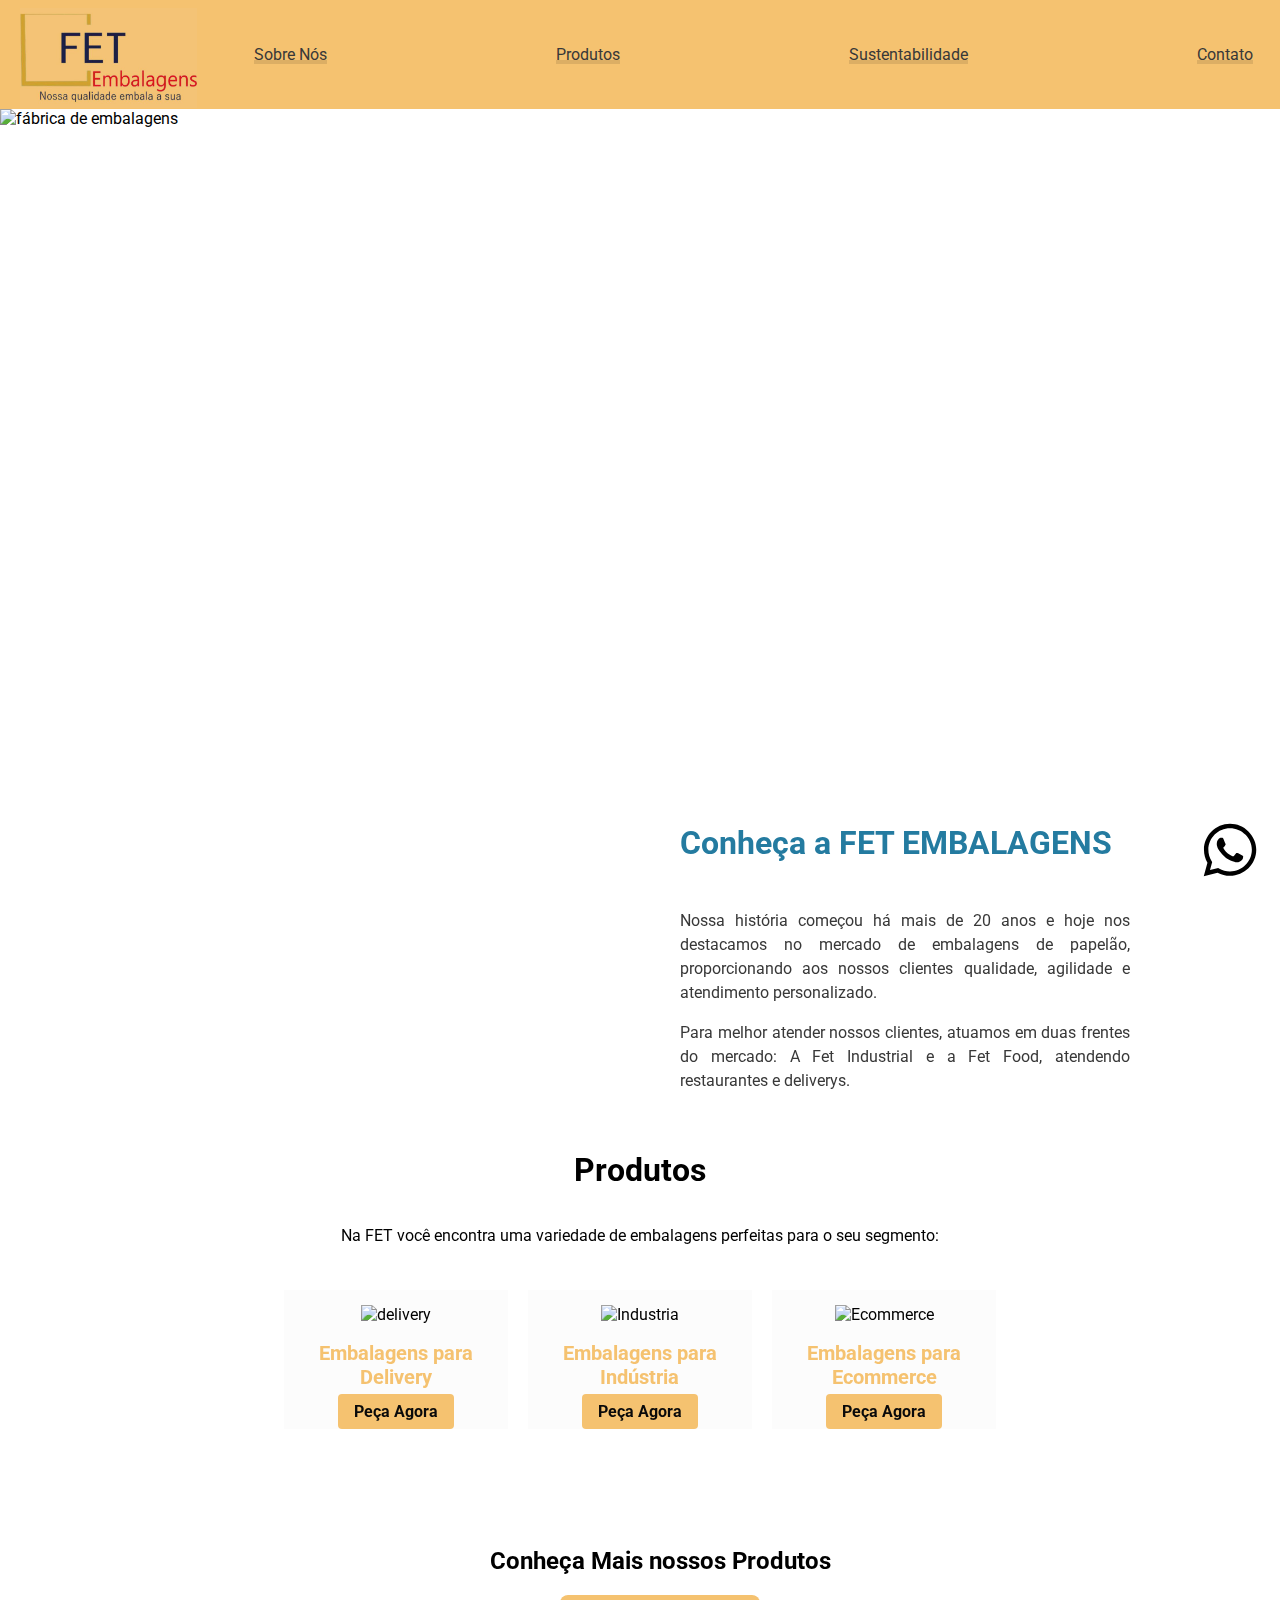
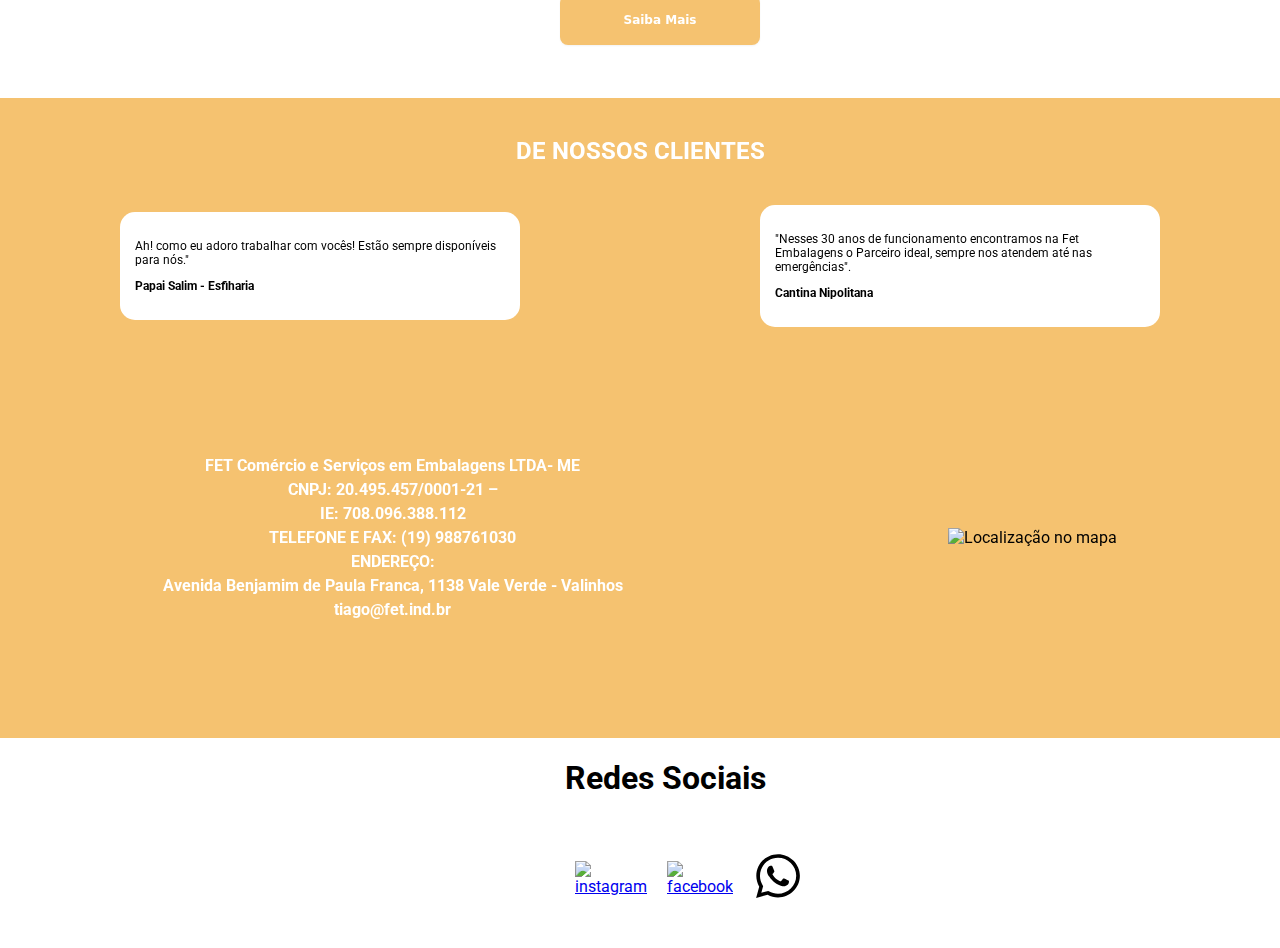
==== index.html @ a5f6f4d7 "add s and produtos" ====
<!DOCTYPE html>
<html lang="pt-br">

    <head>
        <meta charset="UTF-8">
        <meta http-equiv="X-UA-Compatible" content="IE=edge">
        <meta name="viewport" content="width=device-width, initial-scale=1.0">
        <title>FET Embalagens</title>
        <link rel="icon" type="svg" href="/img/fett.jpeg">
        <link rel="stylesheet" href="style.css">
    </head>

    <body>
        <header>
            <nav id="navegador">
                <div id="secao_certificacao">
                    <img id="nav_logo" src="/img/fett.jpeg" alt="fetEmbalagens">
                    <ul>

                        <li><a href="sobre.html">Sobre Nós</a></li>
                        <li><a href="produtos.html">Produtos</a></li>
                        <li><a href="sustentabilidade.html">Sustentabilidade</a></li>
                        <li><a href="contato.html">Contato</a></li>
                    </ul>
                </div>
            </nav>
            <div class="header">
                <div class="slideshow-container">
                    <div class="mySlides fade">
                        <img src="/img/fet1.jpg" alt="fábrica de embalagens" style="width:100%" class="img_carrossel">
                        <h1 class="carousel-title">
                            Agilidade<br>
                            Oferecemos rapidez na sua entrega
                        </h1>
                    </div>

                    <div class="mySlides fade">
                        <img src="/img/fet6.jpg" alt="embalagens personalizadas" style="width:100%"
                            class="img_carrossel">
                        <h1 class="carousel-title">
                            Proteção e Estilo<br>
                            Trazemos soluções de embalagens
                            para o seu negócio utilizando
                            matérias de excelência
                        </h1>
                    </div>

                    <div class="mySlides fade">
                        <img src="/img/fet5.avif" alt="embalagens papelão" style="width:100%" class="img_carrossel">
                        <h1 class="carousel-title">
                            Modernidade<br>
                            Utilizamos equipamentos de alta performance
                            para gerar qualidade, e redução de custos
                        </h1>
                    </div>

                    <div class="mySlides fade">
                        <img src="/img/fet4.jpg" alt="embalagens" style="width:100%" class="img_carrossel">
                        <h1 class="carousel-title">
                            Inovação<br>
                            Para múltiplas necessidades<br>
                            Múltiplas opções de embalagens<br>
                        </h1>
                    </div>

                    <!-- botões de navegação -->
                    <a class="prev" onclick="plusSlides(-1)">&#10094;</a>
                    <a class="next" onclick="plusSlides(1)">&#10095;</a>
                </div>
            </div>

            </div>
        </header>
        </section>
        </header>

        <section id="secao_video_texto">
            <div id="secao_esquerda">
                <iframe width="560" height="315" src="https://www.youtube.com/embed/1GGAuvszCuw?start=7"
                    title="YouTube video player" frameborder="0"
                    allow="accelerometer; autoplay; clipboard-write; encrypted-media; gyroscope; picture-in-picture; web-share"
                    allowfullscreen></iframe>
            </div>
            <div id="secao_direita">
                <h4>Conheça a FET EMBALAGENS</h4>
                <p>Nossa história começou há mais de 20 anos e hoje nos destacamos no mercado de embalagens de papelão,
                    proporcionando aos nossos clientes qualidade, agilidade e atendimento personalizado.</p>
                <p>Para melhor atender nossos clientes, atuamos em duas frentes do mercado: A Fet Industrial e a Fet
                    Food,
                    atendendo restaurantes e deliverys.</p>
            </div>
        </section>

        <section class="section_index">
            <div class="section_index">
                <h1 class="h1_prod">Produtos</h1>
                <p>Na FET você encontra uma variedade de embalagens perfeitas para o seu segmento: </p>
                <div class="all_cards_index">
                    <div class="card_index">
                        <img class="img_prod" src="/img/fet2.jpg" alt="delivery" width="100" height="150">
                        <h2 class="h2_prod">Embalagens para Delivery</h2>
                        <a href="http://shopee.com.br/fet_embalagens?categoryId=100638&entryPoint=ShopByPDP&itemId=17700425292'"
                            class="button">Peça Agora</a>
                    </div>
                    <div class="card_index">
                        <img class="img_prod" class="img_prod" src="/img/fet3.jpg" alt="Industria" width="100"
                            height="150">
                        <h2 class="h2_prod">Embalagens para Indústria</h2>
                        <a href="http://shopee.com.br/fet_embalagens?categoryId=100638&entryPoint=ShopByPDP&itemId=17700425292'"
                            class="button">Peça Agora</a>
                    </div>
                    <div class="card_index">
                        <img class="img_prod" src="/img/fet8.jpeg" alt="Ecommerce" width="100" height="150">
                        <h2 class="h2_prod">Embalagens para Ecommerce</h2>
                        <a href="http://shopee.com.br/fet_embalagens?categoryId=100638&entryPoint=ShopByPDP&itemId=17700425292'"
                            class="button">Peça Agora</a>
                    </div>
                </div>
            </div>
            <a href="https://api.whatsapp.com/send?phone=5519988761030" target="_blank">
                <img src="/img/whatsapp.svg" alt="WhatsApp"
                    style="position: fixed; bottom: 20px; right: 20px; width: 60px; height: 60px;">
            </a>
        </section>

        <div class="conheça">

            <h2 class=".conheça_h2">Conheça Mais nossos Produtos</h2>
            <i class="fa-brands fa-whatsapp" style="color: #f3c373;"></i>
            <button class="conheça_button"
                onclick="window.location.href='http://shopee.com.br/fet_embalagens?categoryId=100638&entryPoint=ShopByPDP&itemId=17700425292'">
                Saiba Mais
            </button>
        </div>
        <section id="alunos">
            <h2>DE NOSSOS CLIENTES</h2>
            <div id="card_group">

                <div class="card">
                    <div class="card_body">
                        <p>Ah! como eu adoro trabalhar com vocês!
                            Estão sempre disponíveis para nós."
                        </p>
                        <p class="nome_aluno"> Papai Salim - Esfiharia</p>
                    </div>
                </div>
                <div class="card">
                    <div class="card_body">
                        <p>"Nesses 30 anos de funcionamento encontramos na Fet Embalagens
                            o Parceiro ideal, sempre nos atendem até nas emergências".</p>
                        <p class="nome_aluno">Cantina Nipolitana</p>
                    </div>
                </div>
            </div>
        </section>
        <div id="alunos">
            <div id="card_group">
                <p style="font-weight: bold; color: white; line-height: 150%;">
                    FET Comércio e Serviços em Embalagens LTDA- ME<br>
                    CNPJ: 20.495.457/0001-21 – <br>
                    IE: 708.096.388.112<br>
                    TELEFONE E FAX: (19) 988761030<br>
                    ENDEREÇO:<br>
                    Avenida Benjamim de Paula Franca, 1138 Vale Verde - Valinhos<br>
                    tiago@fet.ind.br
                </p>

                <div>
                    <img class="map-image" src="/img//mapa.jpeg" alt="Localização no mapa" onclick="openMapLocation()">
                </div>
            </div>
        </div>
        <footer>
            <h1 id="footer_h1">Redes Sociais</h1>
            <div id="footer">
                <a href="https://instagram.com/fet__embalagens?igshid=MzRlODBiNWFlZA==">
                    <img src="/img/instagram.svg" class="img_footer" alt="instagram">
                </a>
                <a href="https://www.facebook.com/tiago.pelegrine.16?mibextid=ZbWKwL">
                    <img src="/img/facebook.svg" class="img_footer" alt="facebook">
                </a>
                <a href="https://api.whatsapp.com/send?phone=5519988761030" target="_blank">
                    <img src="/img/whatsapp.svg" class="img_footer" alt="WhatsApp">
                </a>
            </div>
        </footer>

        <script src="funcoes.js"></script>
    </body>

</html>
---- style.css ----
@import url("https://fonts.googleapis.com/css2?family=Roboto:ital,wght@0,100;0,400;0,500;0,700;0,900;1,400&display=swap");

body {
  margin: 0px; /*margem externa */
  padding: 0px; /*margem interna */
  font-family: "Roboto", sans-serif;
}
header {
  width: 100%;
  height: 30%;
  margin-bottom: 50px;
}
#menu {
  padding: 60px;
  padding-bottom: 0px;
}

#titulo {
  color: white;
  padding-left: 170px;
  padding-top: 50px;
  width: 530px;
}

header h1 {
  font-size: 40px;
  font-weight: bold;
}
header h4 {
  font-size: 20px;
  font-weight: 400;
  line-height: 150%;
}

/* cabeçalho */
.header {
  height: 617px;
  position: relative;
  overflow: hidden;
}

/* carrossel */
.slideshow-container {
  width: 99%;
  height: 70%;
  position: relative; /* adicionando position: relative; */
}

/* h1 */
.carousel-title {
  width: 70%; /* ocupando 40% do carrossel */
  position: absolute;
  top: 50%;
  left: 0;
  transform: translateY(-50%);
  padding: 26px;
  font-weight: bold; /* adicionando negrito */
  text-transform: uppercase; /* alterando para maiúsculas */
  letter-spacing: 1px; /* aumentando o espaçamento entre as letras */
  text-align: start;
  color: white;
  font-size: 50px;
  z-index: 2; /* colocando o h1 acima das imagens (z-index maior) */
}

/* imagens */
.mySlides {
  width: 100%;
  height: 90%;
  position: relative; /* adicionando position: relative; */
  z-index: 1; /* definindo z-index das imagens (z-index menor) */
}
/* botões de navegação */
.prev,
.next {
  position: absolute;
  top: 50%;
  z-index: 3; /* mantendo os botões acima do h1 */
  padding: 16px;
  width: auto;
  margin-top: -22px;
  color: white;
  font-weight: bold;
  font-size: 30px;
  transition: 0.6s ease;
  border-radius: 0 3px 3px 0;
  user-select: none;
  cursor: pointer;
}

.next {
  right: 0;
  border-radius: 3px 0 0 3px;
}

.prev:hover,
.next:hover {
  background-color: rgba(0, 0, 0, 0.8);
}

/* efeito de fade */
.fade {
  animation-name: fade;
  animation-duration: 1.5s;
}

@keyframes fade {
  from {
    opacity: 0.4;
  }
  to {
    opacity: 1;
  }
}

/* responsividade */
@media screen and (max-width: 768px) {
  .header {
    height: 250px;
  }

  .prev,
  .next {
    font-size: 20px;
    margin-top: -18px;
    padding: 10px;
  }
  .carousel-title {
    font-size: 13px; /* reduzindo o tamanho da fonte */
  }
}

/* lista da seção de certificação   */

#secao_certificacao {
  background: #f5c270;
  display: flex;
  width: 100%;
}

#nav_logo {
  width: 222px;
  height: 100px;
  padding-right: 90px;
  padding-top: 8px;
  padding-left: 20px;
}

#secao_certificacao ul {
  margin: 0px;
  padding: 27px;
  margin-left: 10px;
  height: 55px;
  display: flex;
  width: 100%;
  justify-content: space-evenly;
  align-items: center;
  list-style: none;
}
#secao_certificacao ul li {
  display: flex;
  transition: background-color 0.2s ease, transform 0.2s ease;
  box-shadow: inset 0px -4px 0px 0px rgba(0, 0, 0, 0.1);
  align-items: center;
  color: #323247;
}
#secao_certificacao ul li span {
  color: #323247;
  text-decoration: none;
  margin: 0px 10px;
}
#secao_certificacao a {
  text-decoration: none;
  color: #383838;
}
#secao_certificacao li:hover {
  background-color: #e5e5e5;
  transform: translateY(-2px);
  box-shadow: inset 0px -6px 0px 0px rgba(0, 0, 0, 0.1);
}

#secao_certificacaoli:active {
  transform: translateY(0px);
  box-shadow: inset 0px -2px 0px 0px rgba(0, 0, 0, 0.1);
}
#img_carrossel {
  width: 60%;
  right: 100px;
}

@media screen and (max-width: 1440px) {
  #secao_certificacao {
    justify-content: center;
  }

  #nav_logo {
    padding-right: 20px;
  }

  #secao_certificacao ul {
    justify-content: space-between;
  }

  #secao_certificacao li span {
    margin: 0px 5px;
  }
}

@media screen and (max-width: 760px) {
  #secao_certificacao {
    flex-direction: column;
    align-items: center;
  }

  #nav_logo {
    width: 100%;
    max-width: 222px;
    padding: 10px;
    box-sizing: border-box;
  }

  #secao_certificacao ul {
    flex-wrap: wrap;
  }

  #secao_certificacao ul li {
    width: 50%;
    padding: 10px;
    box-sizing: border-box;
  }

  #secao_certificacao li span {
    margin: 0px 5px;
    font-size: 12px;
  }
}

/* seção de video e texto   */

#secao_video_texto {
  display: flex;
  align-items: center;
  justify-content: center;
}

#secao_esquerda {
  width: 50%;
  display: flex;
  justify-content: flex-end;
  padding-left: 10px;
}

#secao_direita {
  width: 50%;
  padding-left: 70px;
}

#secao_direita h4 {
  width: 75%;
  font-weight: bold;
  line-height: 150%;
  font-size: 32px;
  color: #247ba0;
}

#secao_direita p {
  width: 75%;
  color: #383838;
  line-height: 150%;
  text-align: justify;
}

/* parte de produtos no index */

.section_index {
  display: flex;
  flex-direction: column;
  margin: 10px auto;
  text-align: center;
}

.h1_prod {
  font-weight: bold;
}

.p_prod {
  margin-bottom: 20px;
  letter-spacing: 0.5px;
  font-weight: 400;
}

.all_cards_index {
  display: flex;
  flex-wrap: wrap;
  justify-content: space-around;
  padding: 29px;
  max-width: 1440px;
  margin: 0 auto;
}

.card_index {
  flex: 0 1 calc(33.33% - 20px);
  height: 100%;
  margin-bottom: 30px;
  background-color: #fcfcfc;
  padding-top: 15px;
}

.h2_prod {
  font-size: 20px;
  font-weight: bold;
  color: #f5c270;
  margin-bottom: 5px;
}

.img_prod {
  width: 307px;
  height: 213px;
}

.button {
  display: inline-block;
  padding: 8px 16px;
  background-color: #f5c270;
  color: rgb(10, 10, 10);
  text-decoration: none;
  border-radius: 4px;
  font-weight: bold;
}

@media screen and (max-width: 768px) {
  .all_cards_index {
    flex-direction: column;
    align-items: center;
  }

  .card_index {
    width: calc(100% - 20px);
  }
}

/* seção clientes */

#alunos {
  background-color: #f5c270;
  text-align: center;
  padding-top: 20px;
  height: 300px;
}
#alunos h2 {
  color: white;
}
#card_group {
  display: flex;
  align-items: center;
  justify-content: space-around;
}
.card {
  display: flex;
  align-items: center;
  justify-content: space-around;
  background-color: #ffffff;
  width: 400px;
  margin: 20px;
  font-size: 12px;
  border-radius: 15px;
}

.card img {
  margin: 20px;
  width: 80px;
  height: 80px;
}
.card_body {
  padding: 15px;
  text-align: left;
}
.nome_aluno {
  font-weight: bold;
}

.conheça {
  background-color: white;
  height: 150px;
  text-align: center;
  margin: 0 auto;
  max-width: 1440px;
  padding: 20px;
}

.conheça_h2 {
  margin: 0;
  padding: 30px;
}

.conheça_button {
  background-color: #f5c270;
  height: 50px;
  width: 200px;
  color: white;
  font-size: 12px;
  border-radius: 8px;
  border: 0;
  cursor: pointer;
}

@media screen and (max-width: 1440px) {
  .conheça {
    width: 100%;
  }
}
.map-image {
  width: 360px;
  height: 225px;
  cursor: pointer;
}

@media screen and (max-width: 760px) {
  #secao_video_texto {
    flex-direction: column;
    align-items: center;
    justify-content: center;
    padding: 0 20px; /* Adicionado espaço nas laterais */
  }

  #secao_esquerda {
    width: 100%;
    display: flex;
    justify-content: center;
    padding-left: 0;
  }

  #secao_direita {
    width: 100%;
    padding-left: 0;
  }

  #secao_direita h4,
  #secao_direita p {
    width: 100%;
  }

  #alunos {
    height: auto;
  }

  #card_group {
    flex-direction: column;
    align-items: center;
  }

  .card {
    width: 80%;
  }

  .card img {
    margin: 10px;
    width: 40px; /* Diminuído o tamanho dos ícones */
    height: 40px; /* Diminuído o tamanho dos ícones */
  }
}

/* sustentabilidade */
.animate {
  opacity: 0;
  transition: opacity 1s;
}

/* Animação em JavaScript */
.fade-in {
  animation: fadeInAnimation ease 3s forwards;
}

@keyframes fadeInAnimation {
  0% {
    opacity: 0;
  }
  100% {
    opacity: 1;
  }
}
/* produtos */
#produtos_texto {
  display: grid;
  grid-template-columns: repeat(3, 1fr);
  grid-template-rows: repeat(2, 1fr);
  grid-gap: 70px;
  justify-content: space-evenly;
  padding: 30px 30px;
  max-width: 1440px;
  margin: 0 auto;
}
.carde {
  width: 190px;
  height: 254px;
  border-radius: 30px;
  background: #eeebeb;
}
.carde :hover {
  box-shadow: 15px 15px 30px rgb(236, 235, 232),
    -15px -15px 30px rgb(241, 240, 238);
}
#carde_img {
  width: 180px;
  height: 244px;
  border-radius: 30px;
}
button {
  background-color: #ffffff;
  border: 1px solid rgb(209, 213, 219);
  border-radius: 0.5rem;
  color: #111827;
  font-family: ui-sans-serif, system-ui, -apple-system, system-ui, "Segoe UI",
    Roboto, "Helvetica Neue", Arial, "Noto Sans", sans-serif,
    "Apple Color Emoji", "Segoe UI Emoji", "Segoe UI Symbol", "Noto Color Emoji";
  font-size: 0.875rem;
  font-weight: 600;
  line-height: 1.25rem;
  padding: 0.75rem 1rem;
  text-align: center;
  -webkit-box-shadow: 0 1px 2px 0 rgba(0, 0, 0, 0.05);
  box-shadow: 0 1px 2px 0 rgba(0, 0, 0, 0.05);
  cursor: pointer;
  -moz-user-select: none;
  -ms-user-select: none;
  user-select: none;
  -webkit-user-select: none;
  -ms-touch-action: manipulation;
  touch-action: manipulation;
}

button:hover {
  background-color: #f9fafb;
}

button:focus {
  outline: 2px solid rgba(0, 0, 0, 0.1);
  outline-offset: 2px;
}

button:focus-visible {
  -webkit-box-shadow: none;
  box-shadow: none;
}
@media screen and (max-width: 768px) {
  #produtos_texto {
    display: flex;
    flex-direction: column;
    align-items: center;
  }
  #carde_img {
    width: calc(100% - 20px);
  }
  .carde {
    width: calc(100% - 20px);
  }
}
/* seção Footer */
footer {
  display: flex;
  flex-direction: column;
  justify-content: space-between;
  text-align: center;
  align-items: center;
}

#footer {
  display: flex;
  text-align: center;
  align-items: center;

  margin: 10px;
  background-color: white;
  width: 150px;
  height: 100px;
  text-align: center;
  padding-bottom: 10px;
}
#footer_h1 {
  padding: 0px 10px 0px 60px;
}
.img_footer {
  width: 50px;
  height: 50px;
  padding: 10px;
  cursor: pointer;
}
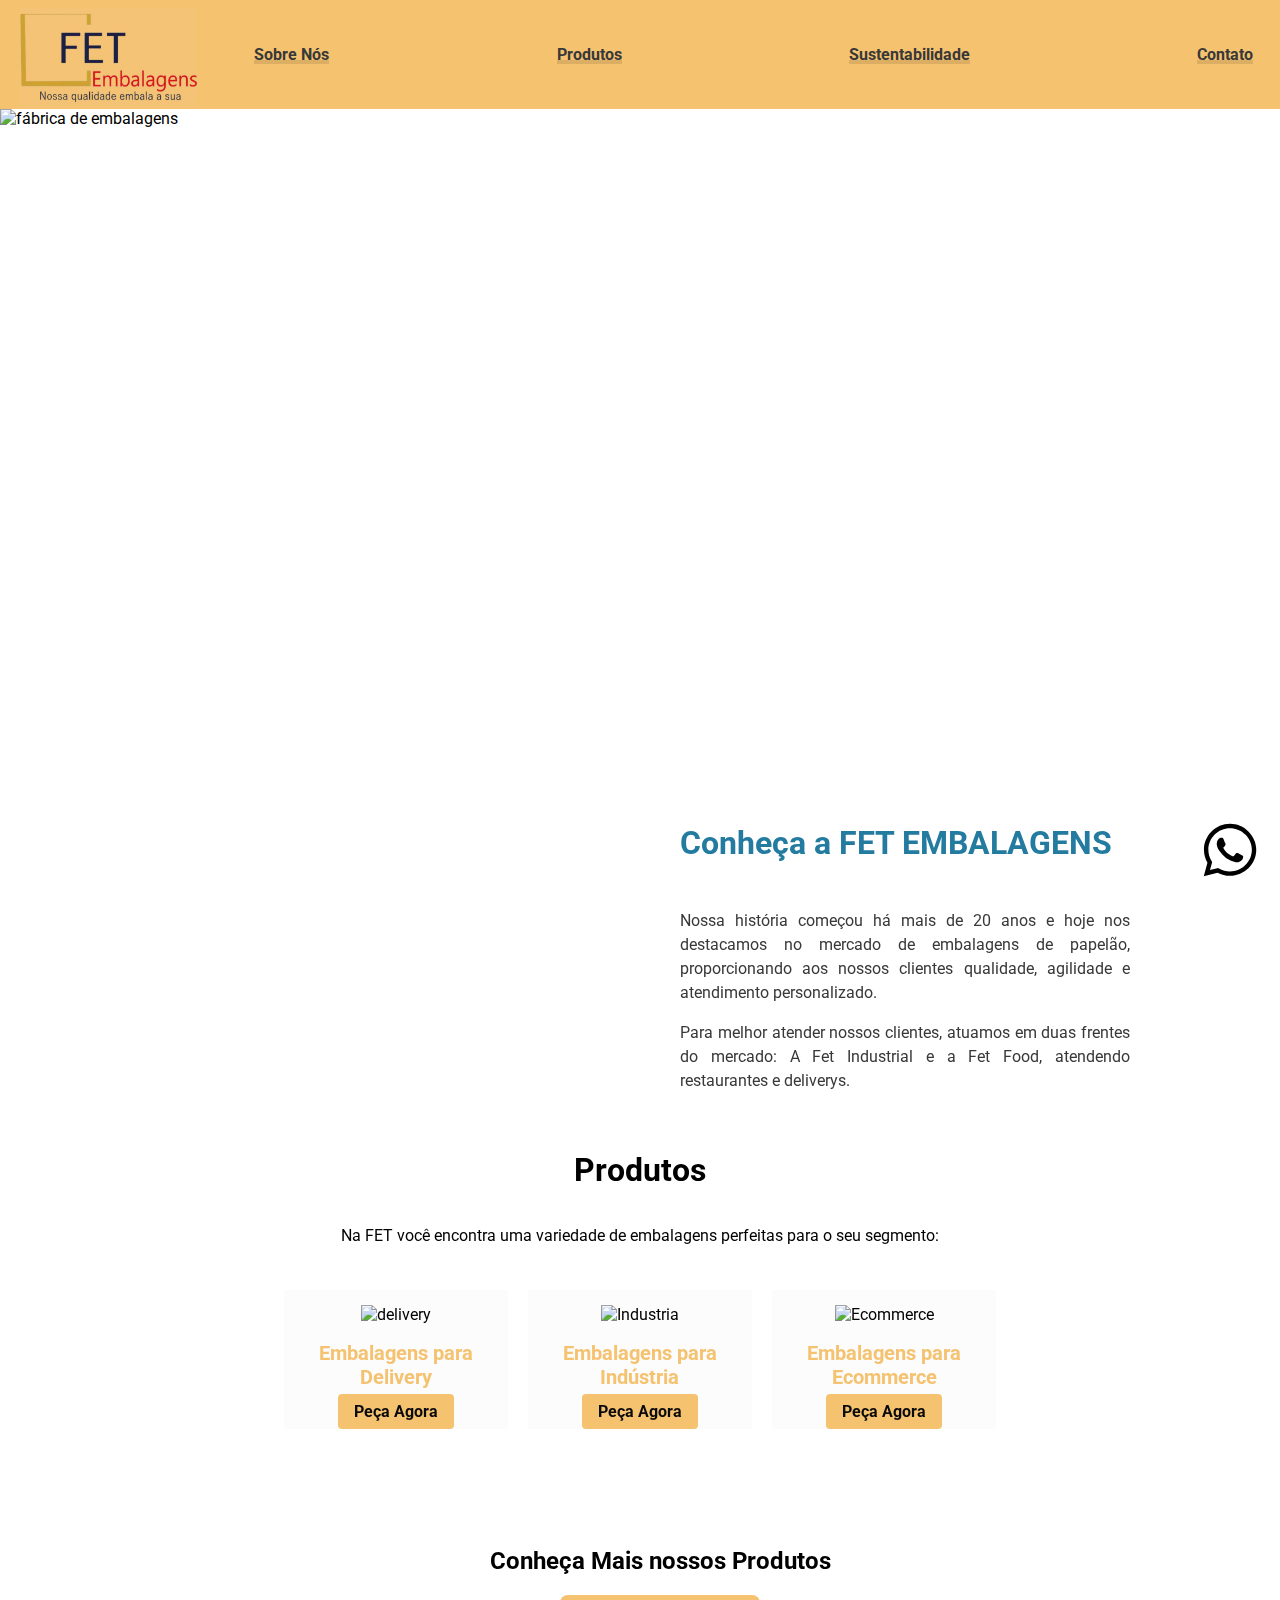
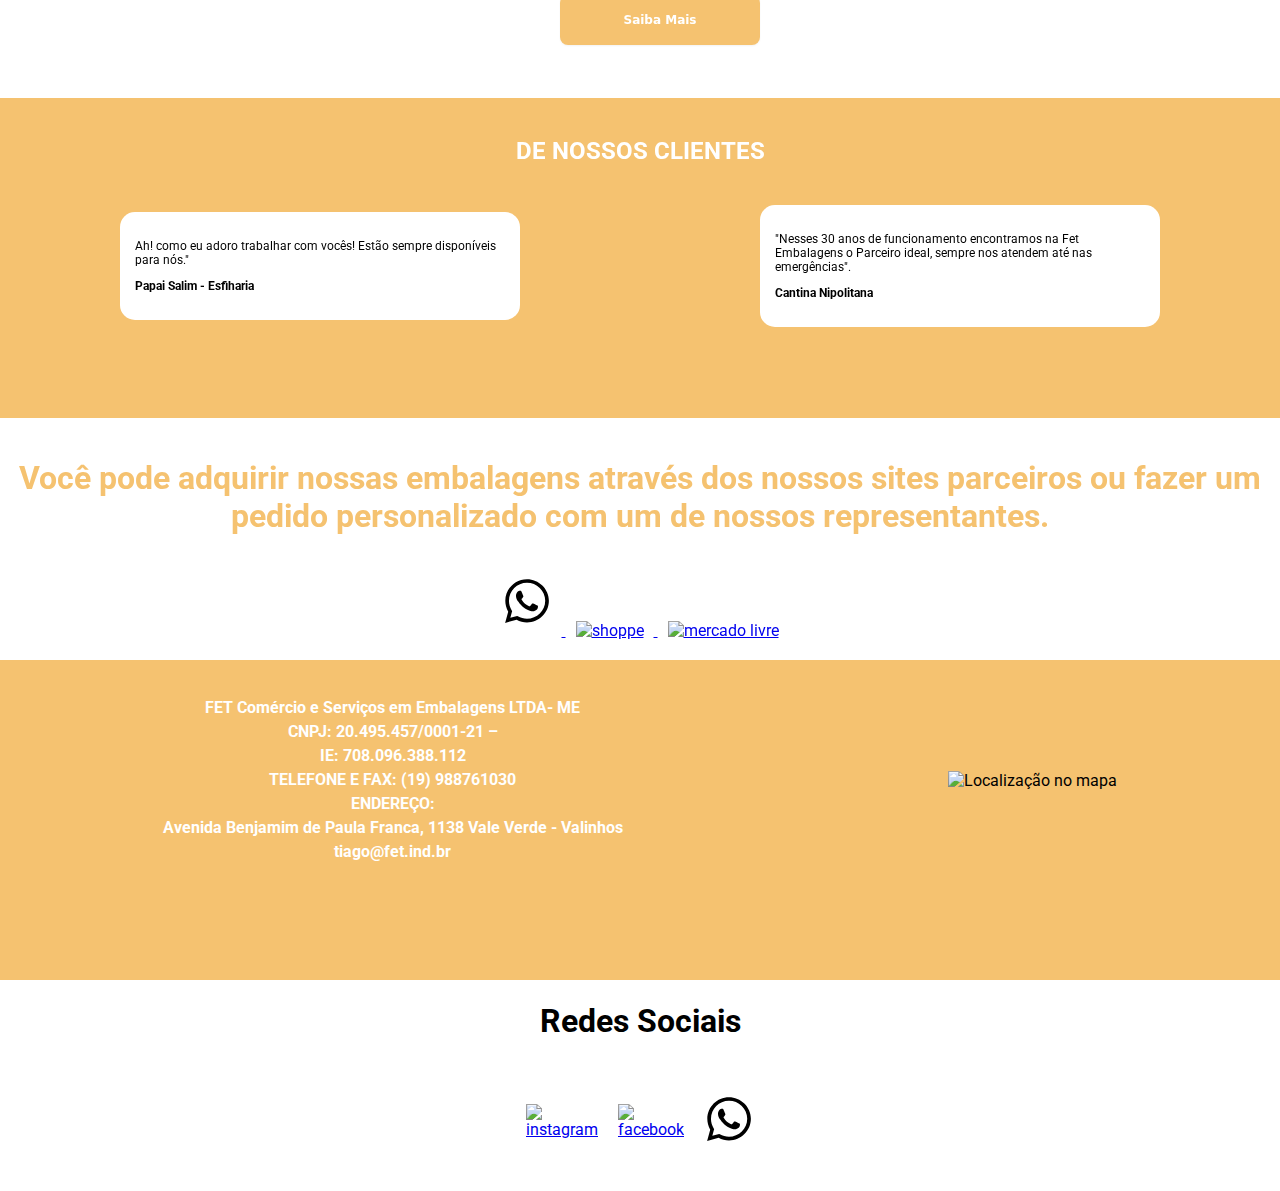
==== commit 714c2739: "update contato and sobre add seo" ====
--- a/index.html
+++ b/index.html
@@ -5,6 +5,10 @@
         <meta charset="UTF-8">
         <meta http-equiv="X-UA-Compatible" content="IE=edge">
         <meta name="viewport" content="width=device-width, initial-scale=1.0">
+        <meta name="description"
+            content="Somos uma fábrica de embalagens de papelão especializada em produzir embalagens personalizadas, papelão ondulado, caixas de papelão e soluções de embalagem para diversos setores, incluindo alimentos, cosméticos, produtos eletrônicos, logística, entre outros. Nossas embalagens são ambientais e recicláveis, oferecendo proteção de produtos durante o transporte e armazenamento. Entre em contato conosco para embalagens de luxo, embalagens de presente, embalagens promocionais e design de embalagens." />
+        <meta name="keywords"
+            content="embalagens de papelão, fábrica de embalagens, papelão ondulado, embalagens personalizadas, caixas de papelão, fábrica de caixas, embalagens para transporte, embalagens ambientais, embalagens recicláveis, embalagens para e-commerce, fábrica de embalagens de papel, caixas de papel personalizadas, soluções de embalagem, proteção de produtos, embalagens industriais, embalagens para alimentos, caixas de papelão ondulado, embalagens para logística, embalagens para envio, embalagens resistentes, embalagens especiais, caixas de papelão personalizadas, embalagens para comércio eletrônico, embalagens de luxo, impressão em embalagens de papelão, embalagens de presente, embalagens para brindes, embalagens promocionais, design de embalagens, embalagens para cosméticos, embalagens farmacêuticas, embalagens para produtos eletrônicos, embalagens para calçados, embalagens para roupas, embalagens para bebidas, embalagens para produtos médicos, embalagens para produtos químicos, caixas de papelão para mudanças, embalagens de papelão para armazenamento, embalagens para produtos resistentes, embalagens para transporte marítimo, embalagens para transporte aéreo, embalagens para transporte terrestre, embalagens para exportação, embalagens para importação, embalagens para logística reversa, embalagens personalizadas com marca, embalagens com janela transparente, embalagens para aeroportos, embalagens para produtos alimentícios" />
         <title>FET Embalagens</title>
         <link rel="icon" type="svg" href="/img/fett.jpeg">
         <link rel="stylesheet" href="style.css">
@@ -41,7 +45,7 @@
                             Proteção e Estilo<br>
                             Trazemos soluções de embalagens
                             para o seu negócio utilizando
-                            matérias de excelência
+                            materiais de excelência
                         </h1>
                     </div>
 
@@ -72,7 +76,7 @@
             </div>
         </header>
         </section>
-        </header>
+
 
         <section id="secao_video_texto">
             <div id="secao_esquerda">
@@ -151,6 +155,27 @@
                         <p class="nome_aluno">Cantina Nipolitana</p>
                     </div>
                 </div>
+            </div>
+        </section>
+        <section class="section_index">
+            <div class="section_index">
+                <h1 id="atendimentos">Você pode adquirir nossas embalagens através dos nossos sites parceiros ou fazer
+                    um pedido
+                    personalizado com um de
+                    nossos representantes. </h1>
+            </div>
+            <div>
+                <a href="https://api.whatsapp.com/send?phone=5519988761030" target="_blank">
+                    <img src="/img/whatsapp.svg" class="img_footer" alt="WhatsApp">
+                </a>
+                <a href="http://shopee.com.br/fet_embalagens?categoryId=100638&entryPoint=ShopByPDP&itemId=17700425292"
+                    target="_blank">
+                    <img src="/img/shoppe.svg" class="img_footer" alt="shoppe">
+                </a>
+                <a href="https://produto.mercadolivre.com.br/MLB-2221424197-100-caixas-de-papelo-12x12x35-ideal-para-garrafas-_JM"
+                    target="_blank">
+                    <img src="/img/mercadolivre.png" class="img_footer" alt="mercado livre">
+                </a>
             </div>
         </section>
         <div id="alunos">
--- a/style.css
+++ b/style.css
@@ -62,6 +62,21 @@
   font-size: 50px;
   z-index: 2; /* colocando o h1 acima das imagens (z-index maior) */
 }
+.carousel-title-contact {
+  width: 35%; /* ocupando 40% do carrossel */
+  position: absolute;
+  top: 50%;
+  left: 0;
+  transform: translateY(-50%);
+  padding: 10px;
+  font-weight: bold; /* adicionando negrito */
+  text-transform: uppercase; /* alterando para maiúsculas */
+  letter-spacing: 1px; /* aumentando o espaçamento entre as letras */
+  text-align: start;
+  color: white;
+  font-size: 50px;
+  z-index: 2; /* colocando o h1 acima das imagens (z-index maior) */
+}
 
 /* imagens */
 .mySlides {
@@ -126,7 +141,7 @@
     padding: 10px;
   }
   .carousel-title {
-    font-size: 13px; /* reduzindo o tamanho da fonte */
+    font-size: 20px; /* reduzindo o tamanho da fonte */
   }
 }
 
@@ -164,6 +179,7 @@
   align-items: center;
   color: #323247;
 }
+
 #secao_certificacao ul li span {
   color: #323247;
   text-decoration: none;
@@ -172,6 +188,7 @@
 #secao_certificacao a {
   text-decoration: none;
   color: #383838;
+  font-weight: bold;
 }
 #secao_certificacao li:hover {
   background-color: #e5e5e5;
@@ -262,12 +279,28 @@
   font-size: 32px;
   color: #247ba0;
 }
-
+.title-sobre {
+  text-align: end !important;
+  font-weight: bold;
+  cursor: pointer;
+}
+.title-sobre:hover {
+  color: #f5c270;
+  text-decoration: underline;
+  text-underline-offset: 2px black;
+}
 #secao_direita p {
   width: 75%;
   color: #383838;
   line-height: 150%;
   text-align: justify;
+}
+.caminhão_image {
+  width: 461px;
+  height: 438px;
+}
+.cor_sobre_nos {
+  background-color: #f5c270 !important;
 }
 
 /* parte de produtos no index */
@@ -483,12 +516,12 @@
 #produtos_texto {
   display: grid;
   grid-template-columns: repeat(3, 1fr);
-  grid-template-rows: repeat(2, 1fr);
   grid-gap: 70px;
   justify-content: space-evenly;
-  padding: 30px 30px;
+  padding: 30px 20px 30px 91px;
   max-width: 1440px;
   margin: 0 auto;
+  background: #f5c270;
 }
 .carde {
   width: 190px;
@@ -504,6 +537,9 @@
   width: 180px;
   height: 244px;
   border-radius: 30px;
+}
+#atendimentos {
+  color: #f5c270;
 }
 button {
   background-color: #ffffff;
@@ -542,6 +578,82 @@
   -webkit-box-shadow: none;
   box-shadow: none;
 }
+.form-container {
+  max-width: 400px;
+  margin: 0 auto;
+}
+
+#inputs_section {
+  background-image: url("/img/fet12.jpeg");
+  background-size: cover;
+  background-position: center;
+  background-color: rgba(4, 4, 7, 0.9);
+}
+
+.content {
+  background-color: #ffffff;
+  opacity: 0.9;
+  padding: 20px;
+}
+
+.form-group {
+  margin-bottom: 20px;
+}
+
+.form-group label {
+  display: block;
+  font-weight: bold;
+}
+
+.form-group input[type="text"],
+.form-group input[type="email"],
+.form-group textarea {
+  width: 100%;
+  padding: 5px;
+  border-radius: 5px;
+  border: 1px solid #cecbcb;
+}
+
+.form-group textarea {
+  height: 100px;
+}
+
+::placeholder {
+  font-family: sans-serif;
+  font-weight: bold;
+  color: #f5c270;
+  padding: 3px 5px;
+}
+
+.submit-btn {
+  background-color: #323247;
+  color: white;
+  font-weight: bold;
+  padding: 10px 20px;
+  border: none;
+  cursor: pointer;
+  width: 100%;
+  margin-bottom: 10px;
+}
+/* sustentabilidade */
+#sustentabilidade {
+  background-image: url("/img/reciclagem.jpg");
+  background-size: cover;
+  background-position: center;
+  background-color: rgba(4, 4, 7, 0.9);
+  background-size: 104% 98%;
+}
+
+@media only screen and (max-width: 600px) {
+  .form-container {
+    max-width: 100%;
+    padding: 0 10px;
+  }
+
+  .submit-btn {
+    width: 100%;
+  }
+}
 @media screen and (max-width: 768px) {
   #produtos_texto {
     display: flex;
@@ -566,22 +678,41 @@
 
 #footer {
   display: flex;
-  text-align: center;
+  justify-content: center;
   align-items: center;
-
   margin: 10px;
   background-color: white;
-  width: 150px;
+  max-width: 150px;
   height: 100px;
   text-align: center;
   padding-bottom: 10px;
 }
+
 #footer_h1 {
-  padding: 0px 10px 0px 60px;
-}
+  padding: 0 10px;
+}
+
 .img_footer {
   width: 50px;
   height: 50px;
   padding: 10px;
   cursor: pointer;
 }
+
+@media only screen and (max-width: 600px) {
+  #footer {
+    flex-direction: row;
+    max-width: 100%;
+    height: auto;
+    flex-wrap: wrap;
+  }
+
+  #footer_h1 {
+    padding: 0;
+    margin-bottom: 10px;
+  }
+
+  .img_footer {
+    margin-right: 10px;
+  }
+}
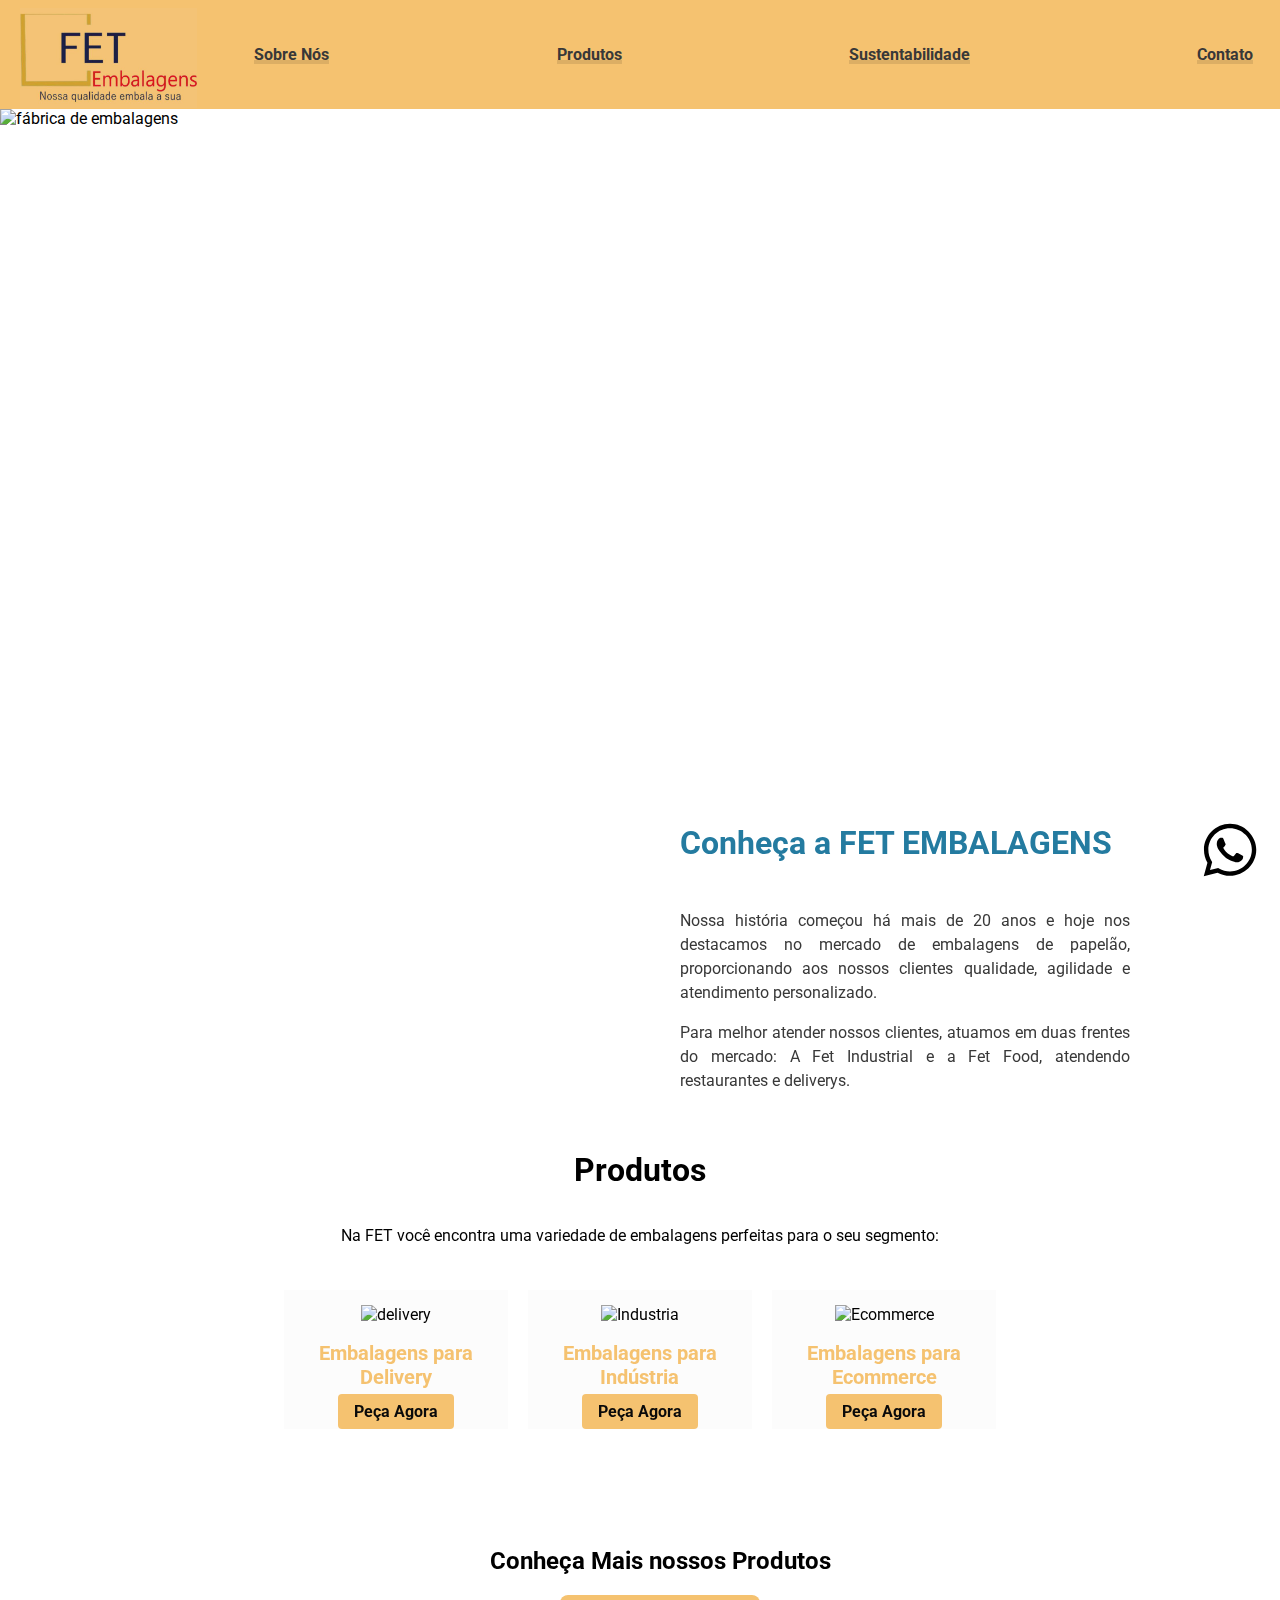
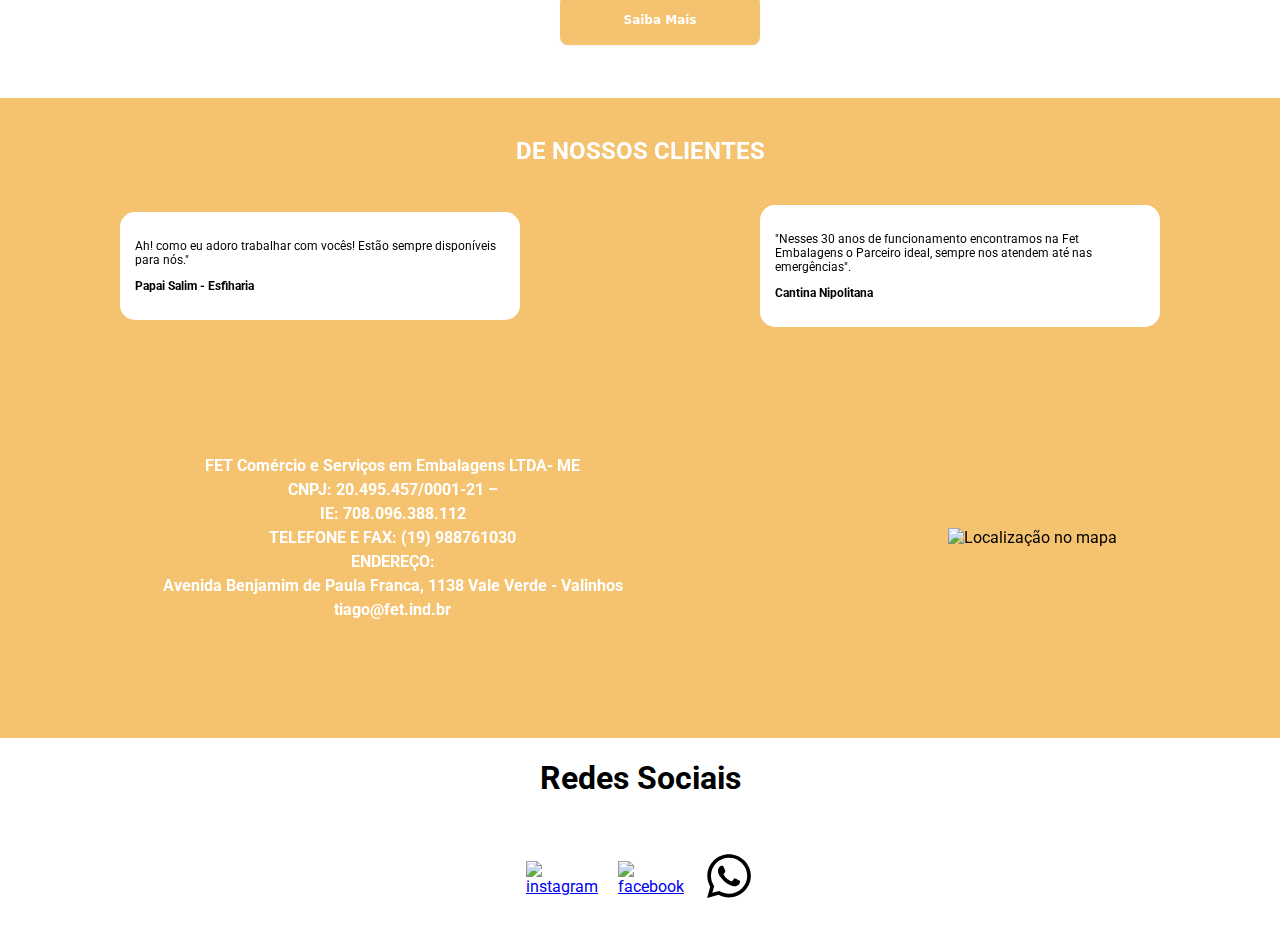
==== commit a7e9abf4: "update seo" ====
--- a/index.html
+++ b/index.html
@@ -5,10 +5,6 @@
         <meta charset="UTF-8">
         <meta http-equiv="X-UA-Compatible" content="IE=edge">
         <meta name="viewport" content="width=device-width, initial-scale=1.0">
-        <meta name="description"
-            content="Somos uma fábrica de embalagens de papelão especializada em produzir embalagens personalizadas, papelão ondulado, caixas de papelão e soluções de embalagem para diversos setores, incluindo alimentos, cosméticos, produtos eletrônicos, logística, entre outros. Nossas embalagens são ambientais e recicláveis, oferecendo proteção de produtos durante o transporte e armazenamento. Entre em contato conosco para embalagens de luxo, embalagens de presente, embalagens promocionais e design de embalagens." />
-        <meta name="keywords"
-            content="embalagens de papelão, fábrica de embalagens, papelão ondulado, embalagens personalizadas, caixas de papelão, fábrica de caixas, embalagens para transporte, embalagens ambientais, embalagens recicláveis, embalagens para e-commerce, fábrica de embalagens de papel, caixas de papel personalizadas, soluções de embalagem, proteção de produtos, embalagens industriais, embalagens para alimentos, caixas de papelão ondulado, embalagens para logística, embalagens para envio, embalagens resistentes, embalagens especiais, caixas de papelão personalizadas, embalagens para comércio eletrônico, embalagens de luxo, impressão em embalagens de papelão, embalagens de presente, embalagens para brindes, embalagens promocionais, design de embalagens, embalagens para cosméticos, embalagens farmacêuticas, embalagens para produtos eletrônicos, embalagens para calçados, embalagens para roupas, embalagens para bebidas, embalagens para produtos médicos, embalagens para produtos químicos, caixas de papelão para mudanças, embalagens de papelão para armazenamento, embalagens para produtos resistentes, embalagens para transporte marítimo, embalagens para transporte aéreo, embalagens para transporte terrestre, embalagens para exportação, embalagens para importação, embalagens para logística reversa, embalagens personalizadas com marca, embalagens com janela transparente, embalagens para aeroportos, embalagens para produtos alimentícios" />
         <title>FET Embalagens</title>
         <link rel="icon" type="svg" href="/img/fett.jpeg">
         <link rel="stylesheet" href="style.css">
@@ -76,7 +72,7 @@
             </div>
         </header>
         </section>
-
+        </header>
 
         <section id="secao_video_texto">
             <div id="secao_esquerda">
@@ -157,27 +153,6 @@
                 </div>
             </div>
         </section>
-        <section class="section_index">
-            <div class="section_index">
-                <h1 id="atendimentos">Você pode adquirir nossas embalagens através dos nossos sites parceiros ou fazer
-                    um pedido
-                    personalizado com um de
-                    nossos representantes. </h1>
-            </div>
-            <div>
-                <a href="https://api.whatsapp.com/send?phone=5519988761030" target="_blank">
-                    <img src="/img/whatsapp.svg" class="img_footer" alt="WhatsApp">
-                </a>
-                <a href="http://shopee.com.br/fet_embalagens?categoryId=100638&entryPoint=ShopByPDP&itemId=17700425292"
-                    target="_blank">
-                    <img src="/img/shoppe.svg" class="img_footer" alt="shoppe">
-                </a>
-                <a href="https://produto.mercadolivre.com.br/MLB-2221424197-100-caixas-de-papelo-12x12x35-ideal-para-garrafas-_JM"
-                    target="_blank">
-                    <img src="/img/mercadolivre.png" class="img_footer" alt="mercado livre">
-                </a>
-            </div>
-        </section>
         <div id="alunos">
             <div id="card_group">
                 <p style="font-weight: bold; color: white; line-height: 150%;">
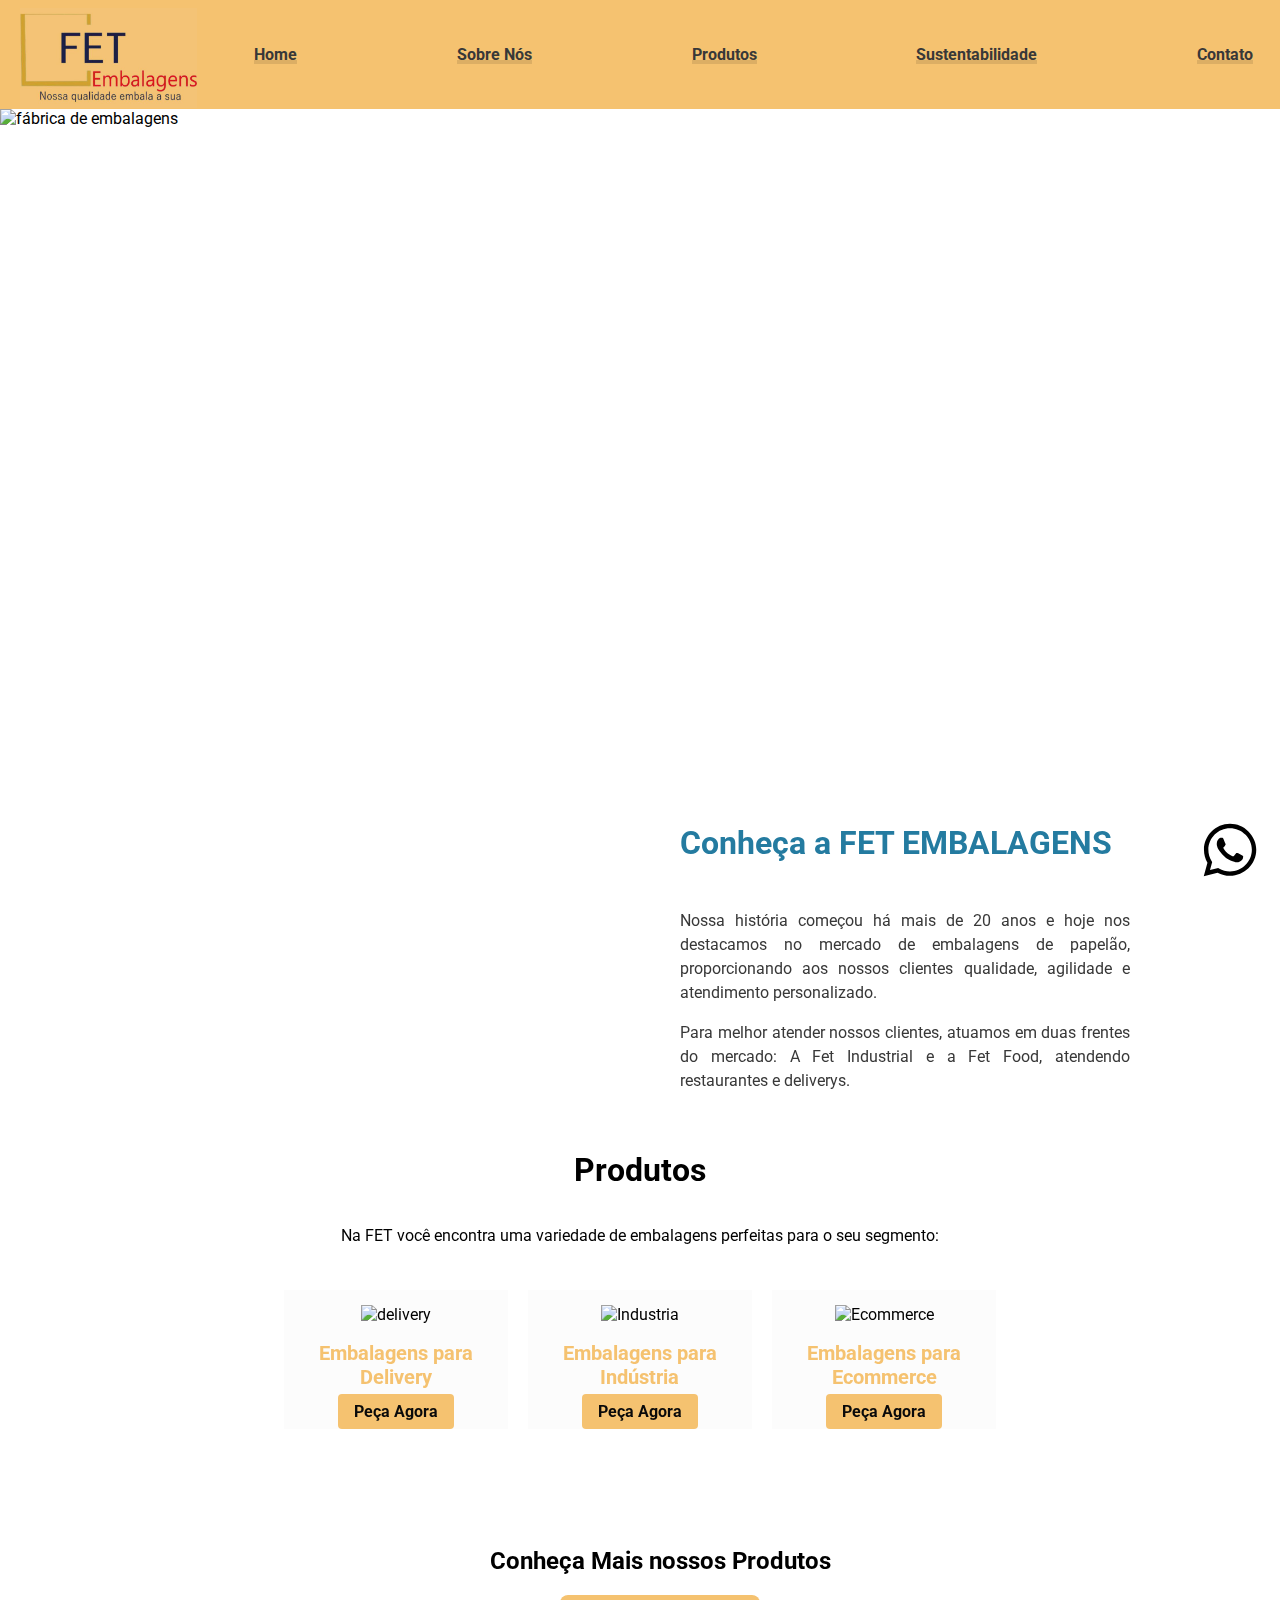
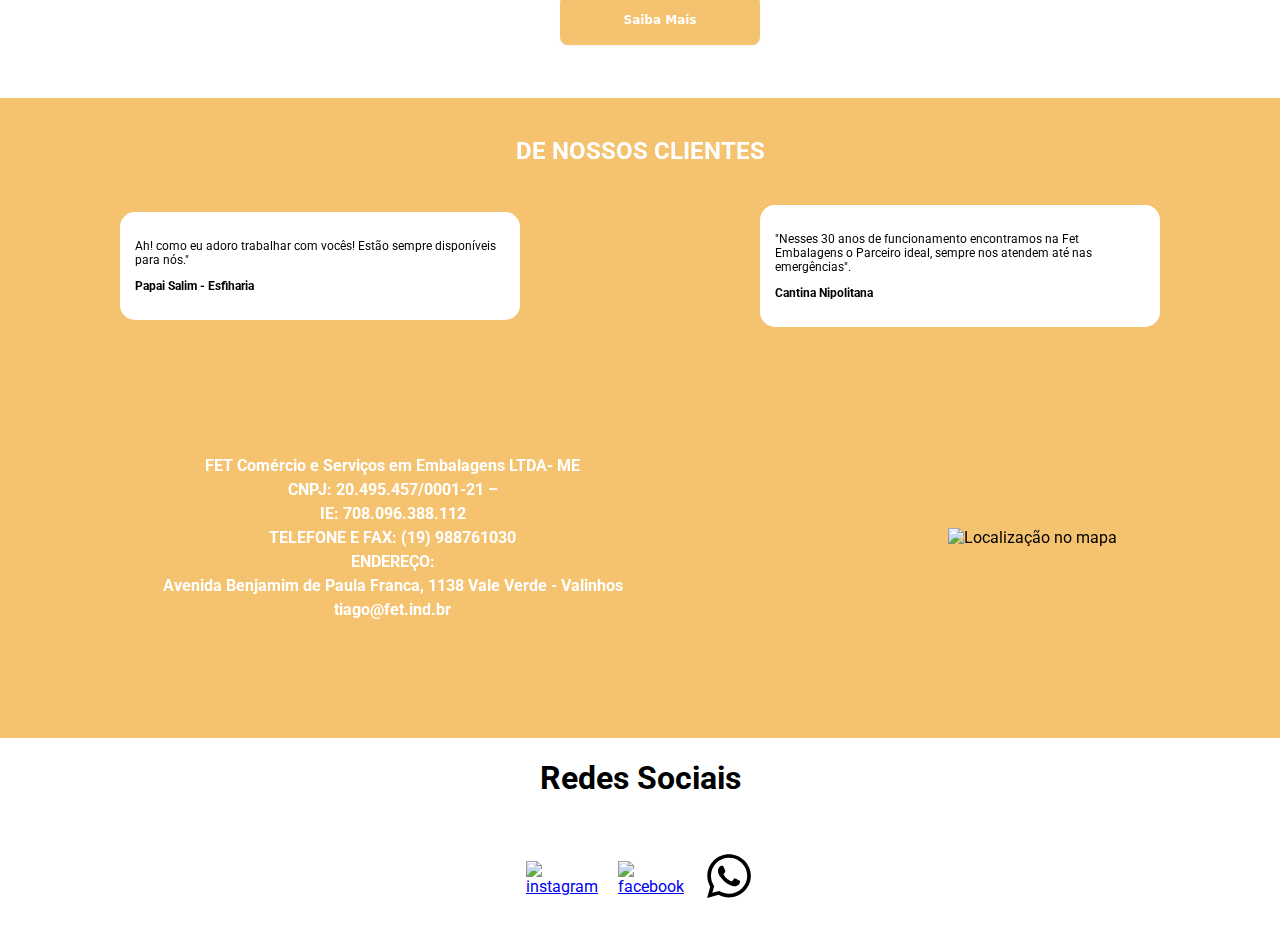
==== commit 49702a07: "update all" ====
--- a/index.html
+++ b/index.html
@@ -16,7 +16,7 @@
                 <div id="secao_certificacao">
                     <img id="nav_logo" src="/img/fett.jpeg" alt="fetEmbalagens">
                     <ul>
-
+                        <li><a href="index.html">Home</a></li>
                         <li><a href="sobre.html">Sobre Nós</a></li>
                         <li><a href="produtos.html">Produtos</a></li>
                         <li><a href="sustentabilidade.html">Sustentabilidade</a></li>
--- a/style.css
+++ b/style.css
@@ -280,7 +280,6 @@
   color: #247ba0;
 }
 .title-sobre {
-  text-align: end !important;
   font-weight: bold;
   cursor: pointer;
 }
@@ -298,6 +297,7 @@
 .caminhão_image {
   width: 461px;
   height: 438px;
+  padding-right: 70px;
 }
 .cor_sobre_nos {
   background-color: #f5c270 !important;
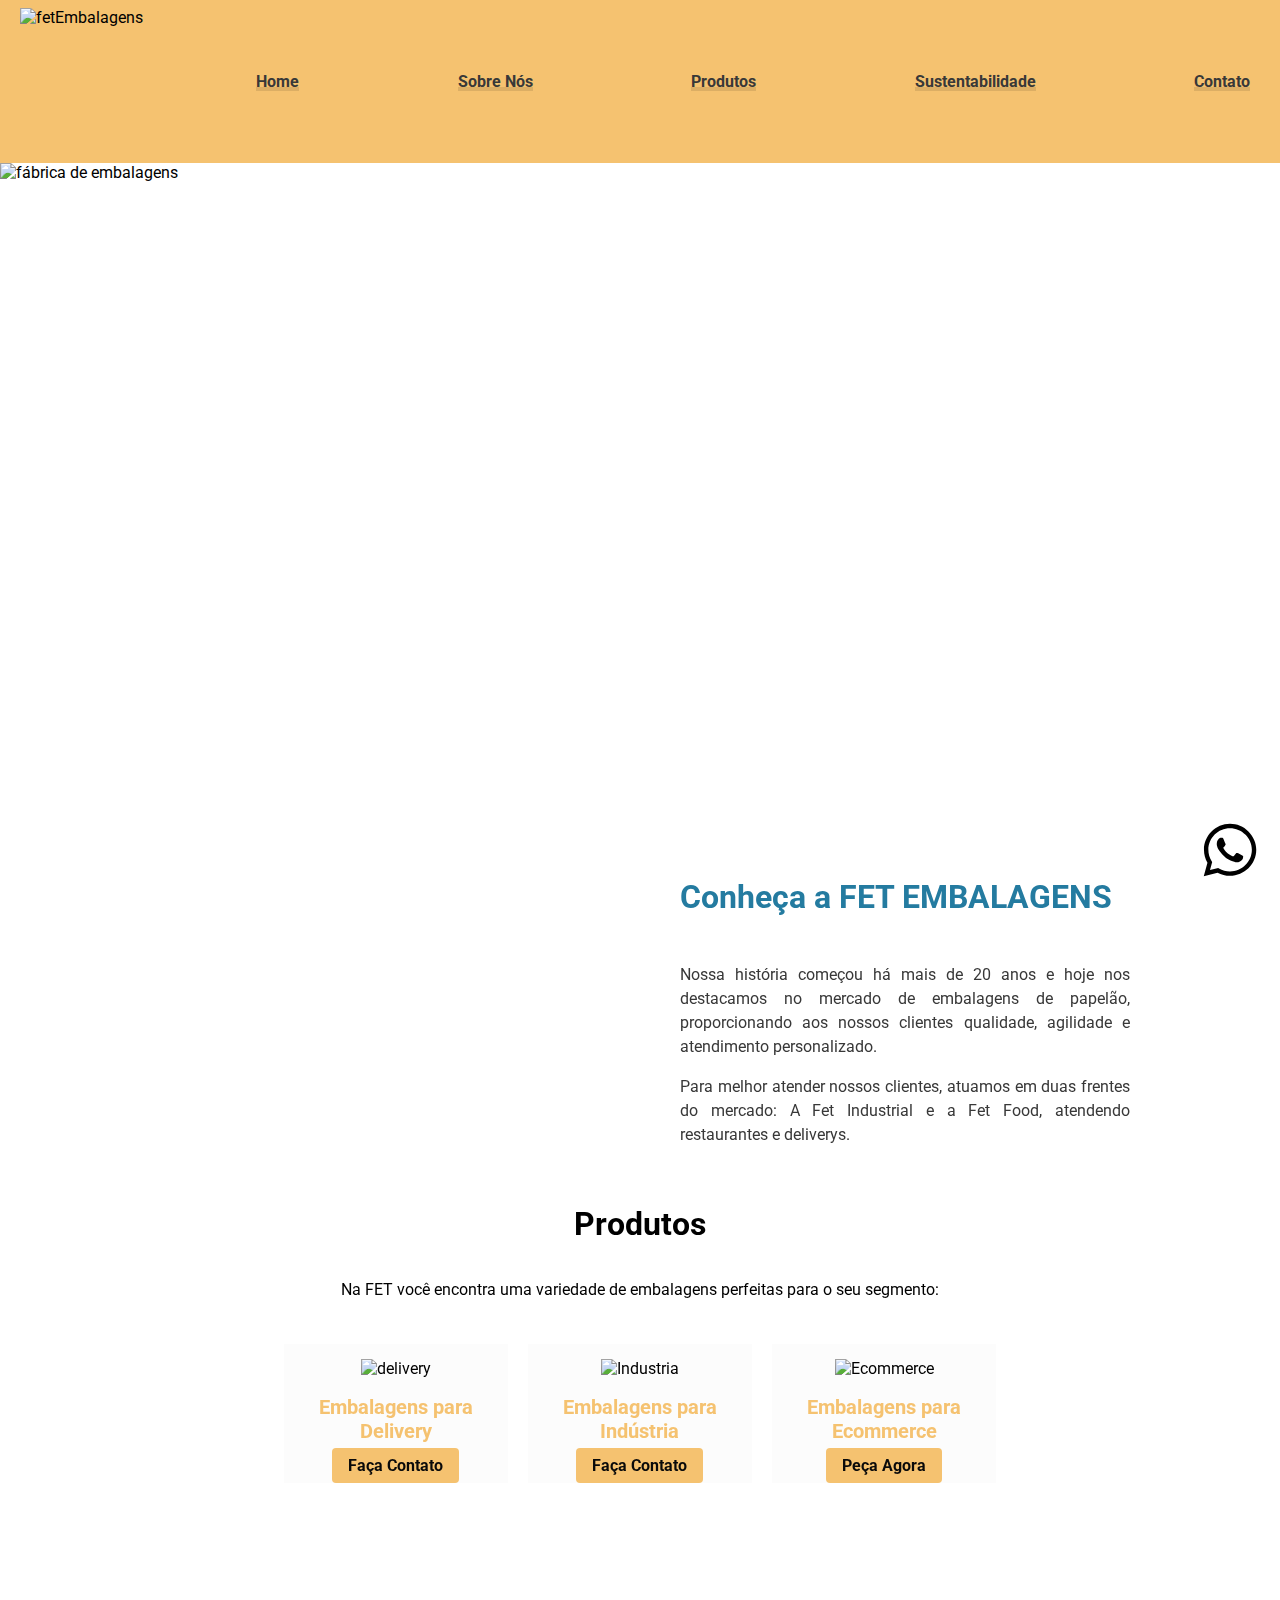
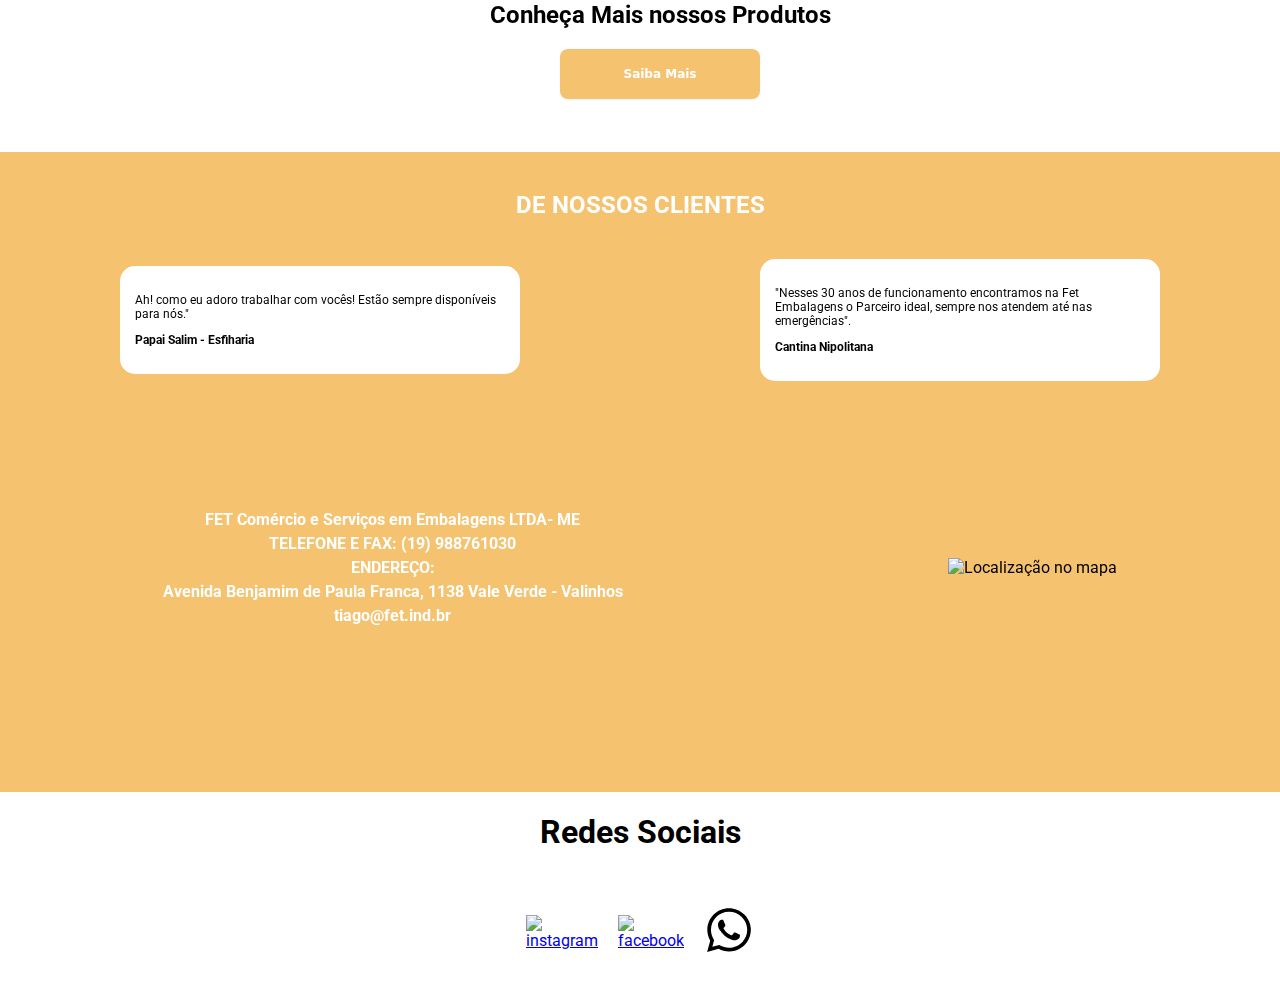
==== commit 55e20aa5: "update all" ====
--- a/index.html
+++ b/index.html
@@ -6,6 +6,10 @@
         <meta http-equiv="X-UA-Compatible" content="IE=edge">
         <meta name="viewport" content="width=device-width, initial-scale=1.0">
         <title>FET Embalagens</title>
+        <meta name="description"
+            content="Somos uma fábrica de embalagens de papelão especializada em produzir embalagens personalizadas, papelão ondulado, caixas de papelão e soluções de embalagem para diversos setores, incluindo alimentos, cosméticos, produtos eletrônicos, logística, entre outros. Nossas embalagens são ambientais e recicláveis, oferecendo proteção de produtos durante o transporte e armazenamento. Entre em contato conosco para embalagens de luxo, embalagens de presente, embalagens promocionais e design de embalagens." />
+        <meta name="keywords"
+            content="embalagens de papelão, fábrica de embalagens, papelão ondulado, embalagens personalizadas, caixas de papelão, fábrica de caixas, embalagens para transporte, embalagens ambientais, embalagens recicláveis, embalagens para e-commerce, fábrica de embalagens de papel, caixas de papel personalizadas, soluções de embalagem, proteção de produtos, embalagens industriais, embalagens para alimentos, caixas de papelão ondulado, embalagens para logística, embalagens para envio, embalagens resistentes, embalagens especiais, caixas de papelão personalizadas, embalagens para comércio eletrônico, embalagens de luxo, impressão em embalagens de papelão, embalagens de presente, embalagens para brindes, embalagens promocionais, design de embalagens, embalagens para cosméticos, embalagens farmacêuticas, embalagens para produtos eletrônicos, embalagens para calçados, embalagens para roupas, embalagens para bebidas, embalagens para produtos médicos, embalagens para produtos químicos, caixas de papelão para mudanças, embalagens de papelão para armazenamento, embalagens para produtos resistentes, embalagens para transporte marítimo, embalagens para transporte aéreo, embalagens para transporte terrestre, embalagens para exportação, embalagens para importação, embalagens para logística reversa, embalagens personalizadas com marca, embalagens com janela transparente, embalagens para aeroportos, embalagens para produtos alimentícios" />
         <link rel="icon" type="svg" href="/img/fett.jpeg">
         <link rel="stylesheet" href="style.css">
     </head>
@@ -14,7 +18,7 @@
         <header>
             <nav id="navegador">
                 <div id="secao_certificacao">
-                    <img id="nav_logo" src="/img/fett.jpeg" alt="fetEmbalagens">
+                    <img id="nav_logo" src="/img/fett.png" alt="fetEmbalagens">
                     <ul>
                         <li><a href="index.html">Home</a></li>
                         <li><a href="sobre.html">Sobre Nós</a></li>
@@ -99,15 +103,15 @@
                     <div class="card_index">
                         <img class="img_prod" src="/img/fet2.jpg" alt="delivery" width="100" height="150">
                         <h2 class="h2_prod">Embalagens para Delivery</h2>
-                        <a href="http://shopee.com.br/fet_embalagens?categoryId=100638&entryPoint=ShopByPDP&itemId=17700425292'"
-                            class="button">Peça Agora</a>
+                        <a href="https://api.whatsapp.com/send?phone=5519988761030" target="_blank" class="button">Faça
+                            Contato</a>
                     </div>
                     <div class="card_index">
                         <img class="img_prod" class="img_prod" src="/img/fet3.jpg" alt="Industria" width="100"
                             height="150">
                         <h2 class="h2_prod">Embalagens para Indústria</h2>
-                        <a href="http://shopee.com.br/fet_embalagens?categoryId=100638&entryPoint=ShopByPDP&itemId=17700425292'"
-                            class="button">Peça Agora</a>
+                        <a href="https://api.whatsapp.com/send?phone=5519988761030" target="_blank" class="button">Faça
+                            Contato</a>
                     </div>
                     <div class="card_index">
                         <img class="img_prod" src="/img/fet8.jpeg" alt="Ecommerce" width="100" height="150">
@@ -157,8 +161,6 @@
             <div id="card_group">
                 <p style="font-weight: bold; color: white; line-height: 150%;">
                     FET Comércio e Serviços em Embalagens LTDA- ME<br>
-                    CNPJ: 20.495.457/0001-21 – <br>
-                    IE: 708.096.388.112<br>
                     TELEFONE E FAX: (19) 988761030<br>
                     ENDEREÇO:<br>
                     Avenida Benjamim de Paula Franca, 1138 Vale Verde - Valinhos<br>
--- a/style.css
+++ b/style.css
@@ -33,6 +33,15 @@
 }
 
 /* cabeçalho */
+.headerr {
+  padding-left: 29px;
+  margin-left: 117px;
+  height: 376px;
+  width: 62%;
+  position: relative;
+  overflow: hidden;
+}
+
 .header {
   height: 617px;
   position: relative;
@@ -163,9 +172,9 @@
 
 #secao_certificacao ul {
   margin: 0px;
-  padding: 27px;
-  margin-left: 10px;
-  height: 55px;
+  padding: 30px;
+  margin-left: 14px;
+  height: 103px;
   display: flex;
   width: 100%;
   justify-content: space-evenly;
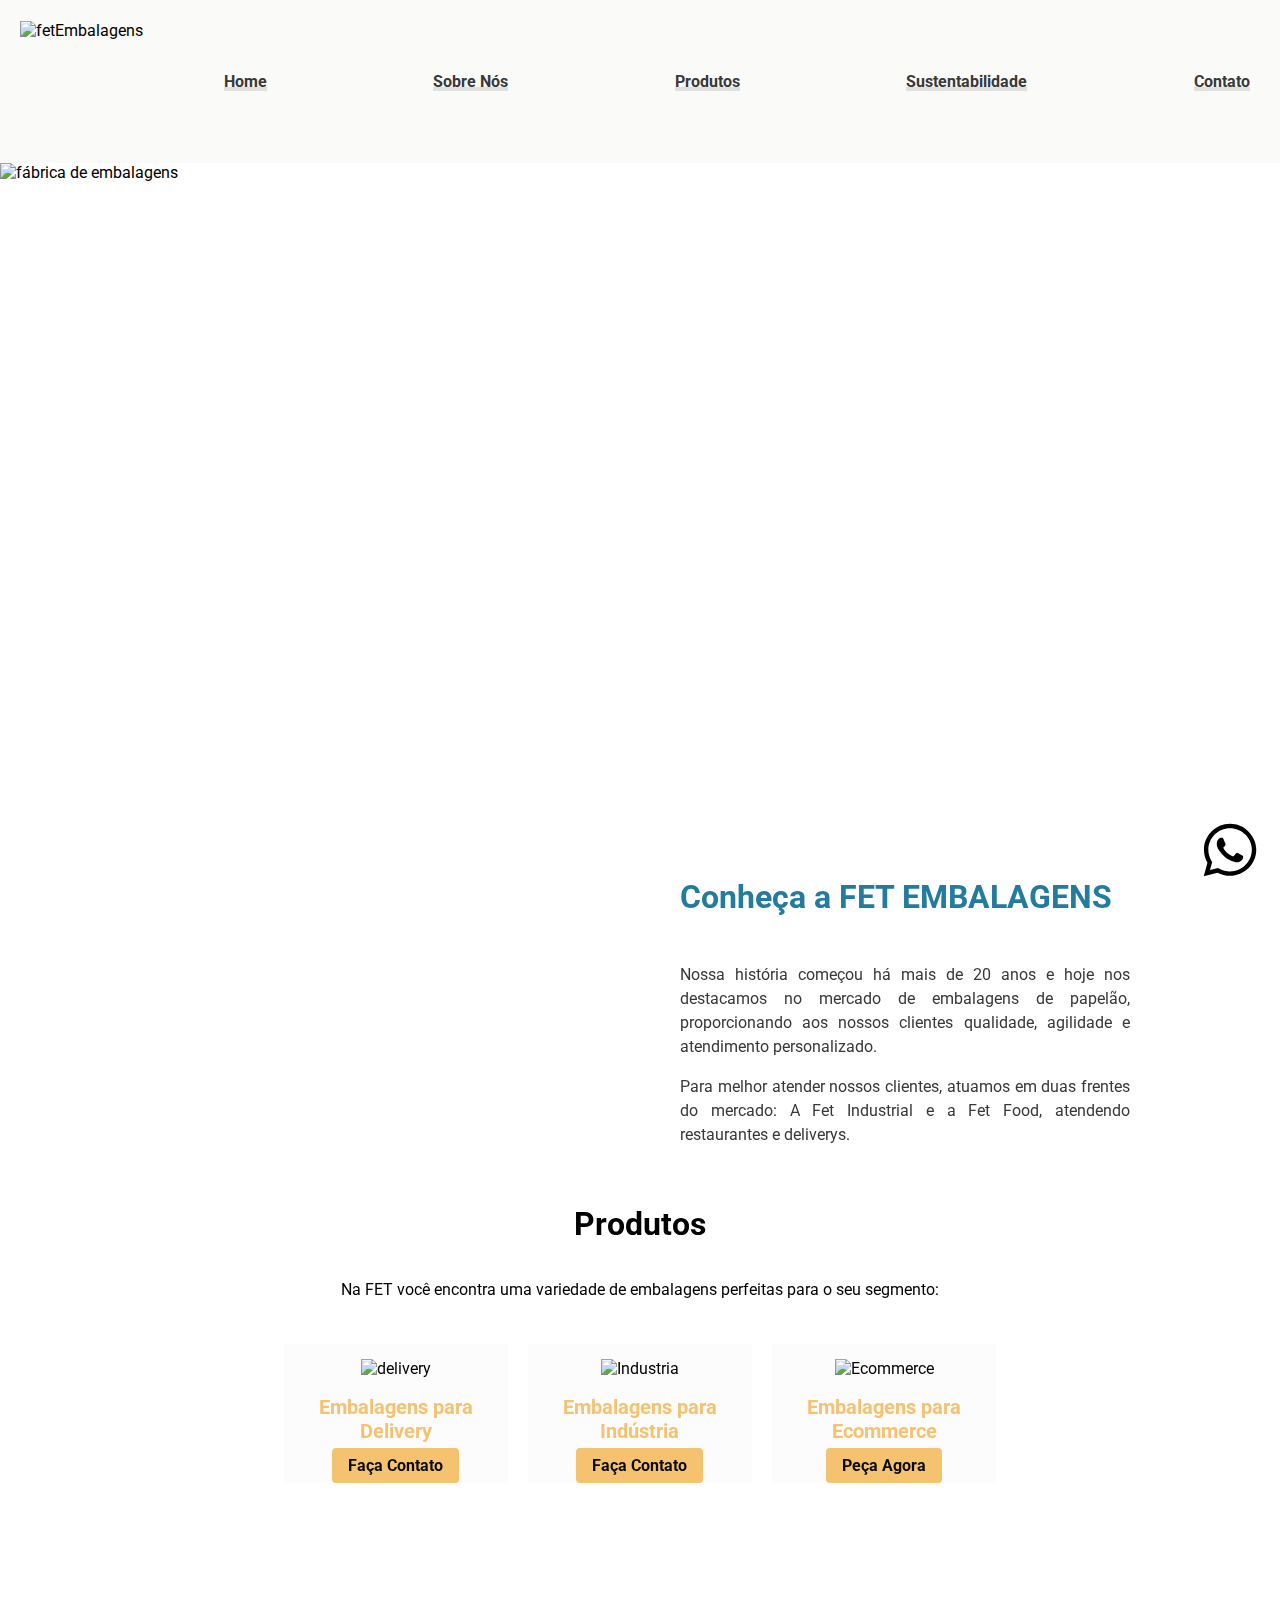
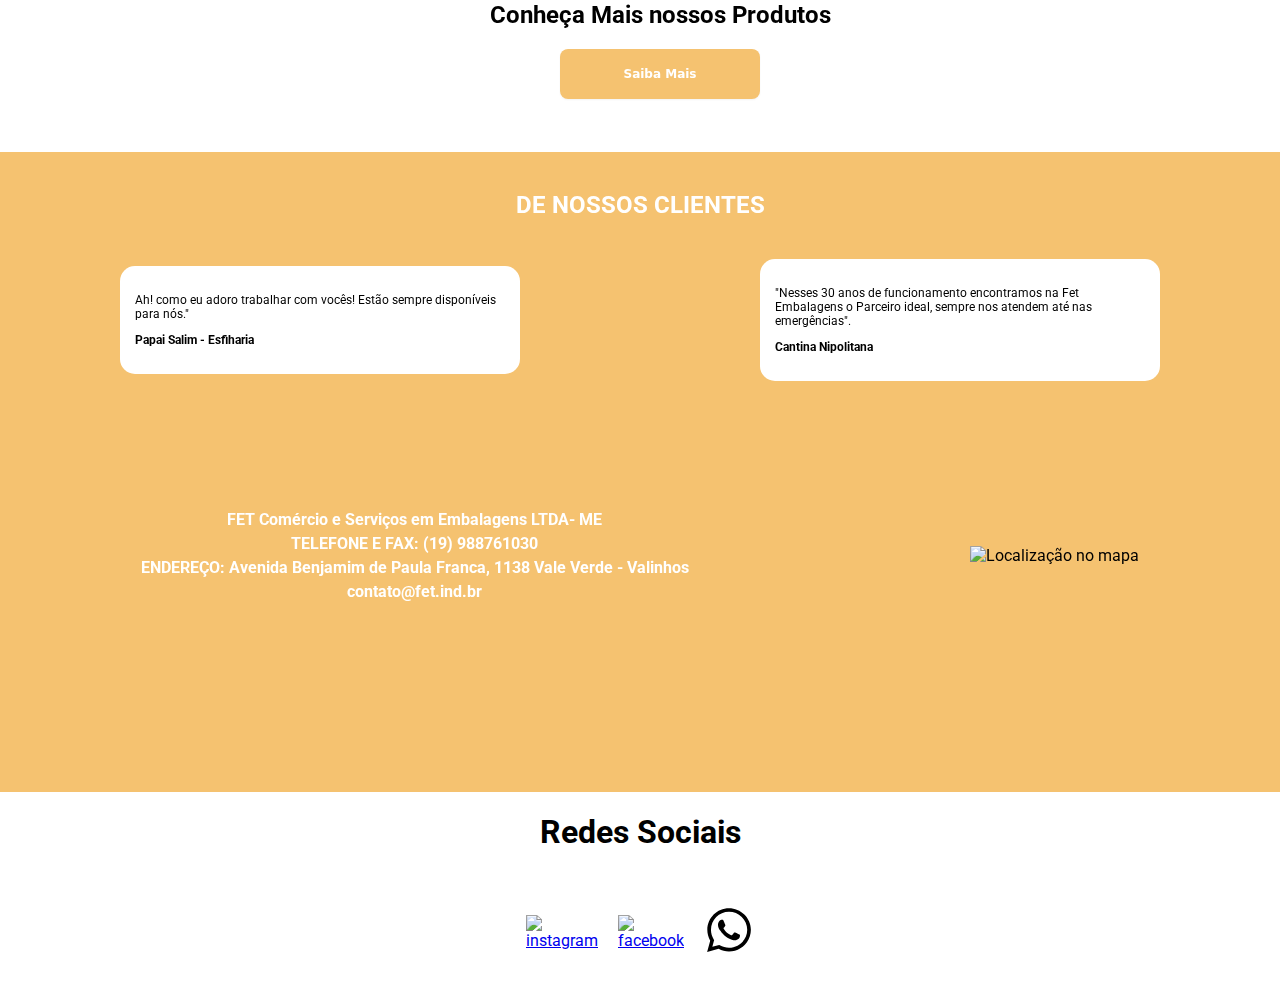
==== commit 1c655c7d: "upload all and details the and sustentabilidade" ====
--- a/index.html
+++ b/index.html
@@ -10,7 +10,7 @@
             content="Somos uma fábrica de embalagens de papelão especializada em produzir embalagens personalizadas, papelão ondulado, caixas de papelão e soluções de embalagem para diversos setores, incluindo alimentos, cosméticos, produtos eletrônicos, logística, entre outros. Nossas embalagens são ambientais e recicláveis, oferecendo proteção de produtos durante o transporte e armazenamento. Entre em contato conosco para embalagens de luxo, embalagens de presente, embalagens promocionais e design de embalagens." />
         <meta name="keywords"
             content="embalagens de papelão, fábrica de embalagens, papelão ondulado, embalagens personalizadas, caixas de papelão, fábrica de caixas, embalagens para transporte, embalagens ambientais, embalagens recicláveis, embalagens para e-commerce, fábrica de embalagens de papel, caixas de papel personalizadas, soluções de embalagem, proteção de produtos, embalagens industriais, embalagens para alimentos, caixas de papelão ondulado, embalagens para logística, embalagens para envio, embalagens resistentes, embalagens especiais, caixas de papelão personalizadas, embalagens para comércio eletrônico, embalagens de luxo, impressão em embalagens de papelão, embalagens de presente, embalagens para brindes, embalagens promocionais, design de embalagens, embalagens para cosméticos, embalagens farmacêuticas, embalagens para produtos eletrônicos, embalagens para calçados, embalagens para roupas, embalagens para bebidas, embalagens para produtos médicos, embalagens para produtos químicos, caixas de papelão para mudanças, embalagens de papelão para armazenamento, embalagens para produtos resistentes, embalagens para transporte marítimo, embalagens para transporte aéreo, embalagens para transporte terrestre, embalagens para exportação, embalagens para importação, embalagens para logística reversa, embalagens personalizadas com marca, embalagens com janela transparente, embalagens para aeroportos, embalagens para produtos alimentícios" />
-        <link rel="icon" type="svg" href="/img/fett.jpeg">
+        <link rel="icon" type="svg" href="/img/logo.jpg">
         <link rel="stylesheet" href="style.css">
     </head>
 
@@ -162,9 +162,9 @@
                 <p style="font-weight: bold; color: white; line-height: 150%;">
                     FET Comércio e Serviços em Embalagens LTDA- ME<br>
                     TELEFONE E FAX: (19) 988761030<br>
-                    ENDEREÇO:<br>
+                    ENDEREÇO:
                     Avenida Benjamim de Paula Franca, 1138 Vale Verde - Valinhos<br>
-                    tiago@fet.ind.br
+                    contato@fet.ind.br
                 </p>
 
                 <div>
--- a/style.css
+++ b/style.css
@@ -47,7 +47,27 @@
   position: relative;
   overflow: hidden;
 }
-
+@media (max-width: 768px) {
+  .headerr {
+    padding-left: 29px;
+    margin-left: 0;
+    height: 376px;
+    width: 100%;
+    position: relative;
+    overflow: hidden;
+    display: block;
+  }
+}
+@media (min-width: 1440px) {
+  .headerr {
+    padding-left: 29px;
+    margin-left: 117px;
+    height: 376px;
+    width: 62%;
+    position: relative;
+    overflow: hidden;
+  }
+}
 /* carrossel */
 .slideshow-container {
   width: 99%;
@@ -72,9 +92,9 @@
   z-index: 2; /* colocando o h1 acima das imagens (z-index maior) */
 }
 .carousel-title-contact {
-  width: 35%; /* ocupando 40% do carrossel */
+  width: 70%; /* ocupando 40% do carrossel */
   position: absolute;
-  top: 50%;
+  top: 40%;
   left: 0;
   transform: translateY(-50%);
   padding: 10px;
@@ -157,7 +177,7 @@
 /* lista da seção de certificação   */
 
 #secao_certificacao {
-  background: #f5c270;
+  background: #fafaf9;
   display: flex;
   width: 100%;
 }
@@ -166,14 +186,14 @@
   width: 222px;
   height: 100px;
   padding-right: 90px;
-  padding-top: 8px;
+  padding-top: 21px;
   padding-left: 20px;
 }
 
 #secao_certificacao ul {
   margin: 0px;
   padding: 30px;
-  margin-left: 14px;
+  margin-left: -24px;
   height: 103px;
   display: flex;
   width: 100%;
@@ -213,11 +233,21 @@
   width: 60%;
   right: 100px;
 }
-
+#img_carrossell {
+  width: 100%;
+  height: 550px;
+  right: 100px;
+}
 @media screen and (max-width: 1440px) {
   #secao_certificacao {
     justify-content: center;
   }
+  #img_carrossel {
+    height: 250px;
+  }
+  #img_carrossell {
+    height: 610px;
+  }
 
   #nav_logo {
     padding-right: 20px;
@@ -235,18 +265,23 @@
 @media screen and (max-width: 760px) {
   #secao_certificacao {
     flex-direction: column;
-    align-items: center;
+    align-items: flex-start;
   }
 
   #nav_logo {
     width: 100%;
+    max-width: 100%;
     max-width: 222px;
-    padding: 10px;
+    padding: 14px;
     box-sizing: border-box;
   }
 
   #secao_certificacao ul {
     flex-wrap: wrap;
+  }
+  #img_carrossell {
+    height: 200px;
+    width: 100%;
   }
 
   #secao_certificacao ul li {
@@ -259,6 +294,9 @@
     margin: 0px 5px;
     font-size: 12px;
   }
+  #seção_esquerda_sobre {
+    padding-right: none;
+  }
 }
 
 /* seção de video e texto   */
@@ -268,7 +306,11 @@
   align-items: center;
   justify-content: center;
 }
-
+#secao_video_textoc {
+  display: flex;
+  align-items: center;
+  justify-content: space-around;
+}
 #secao_esquerda {
   width: 50%;
   display: flex;
@@ -303,15 +345,38 @@
   line-height: 150%;
   text-align: justify;
 }
+#my-heading {
+  width: 100%;
+  font-weight: bold;
+  line-height: 150%;
+  font-size: 60px !important;
+  color: #247ba0;
+}
+#seção_esquerda_sobre {
+  padding-right: 10px;
+}
 .caminhão_image {
-  width: 461px;
-  height: 438px;
-  padding-right: 70px;
+  width: 100%;
+  height: 450px;
+  padding-right: 30px;
 }
 .cor_sobre_nos {
   background-color: #f5c270 !important;
 }
 
+@media screen and (max-width: 600px) {
+  #secao_video_textoc {
+    flex-direction: column;
+    text-align: center;
+  }
+  #my-heading {
+    width: 100%;
+    font-weight: bold;
+    line-height: 150%;
+    font-size: 30px !important;
+    color: #247ba0;
+  }
+}
 /* parte de produtos no index */
 
 .section_index {
@@ -658,6 +723,10 @@
     max-width: 100%;
     padding: 0 10px;
   }
+  #atendimentos {
+    padding-right: 22px;
+    font-size: 20px;
+  }
 
   .submit-btn {
     width: 100%;
@@ -675,6 +744,9 @@
   .carde {
     width: calc(100% - 20px);
   }
+}
+.grupo_image {
+  width: 100%;
 }
 /* seção Footer */
 footer {
